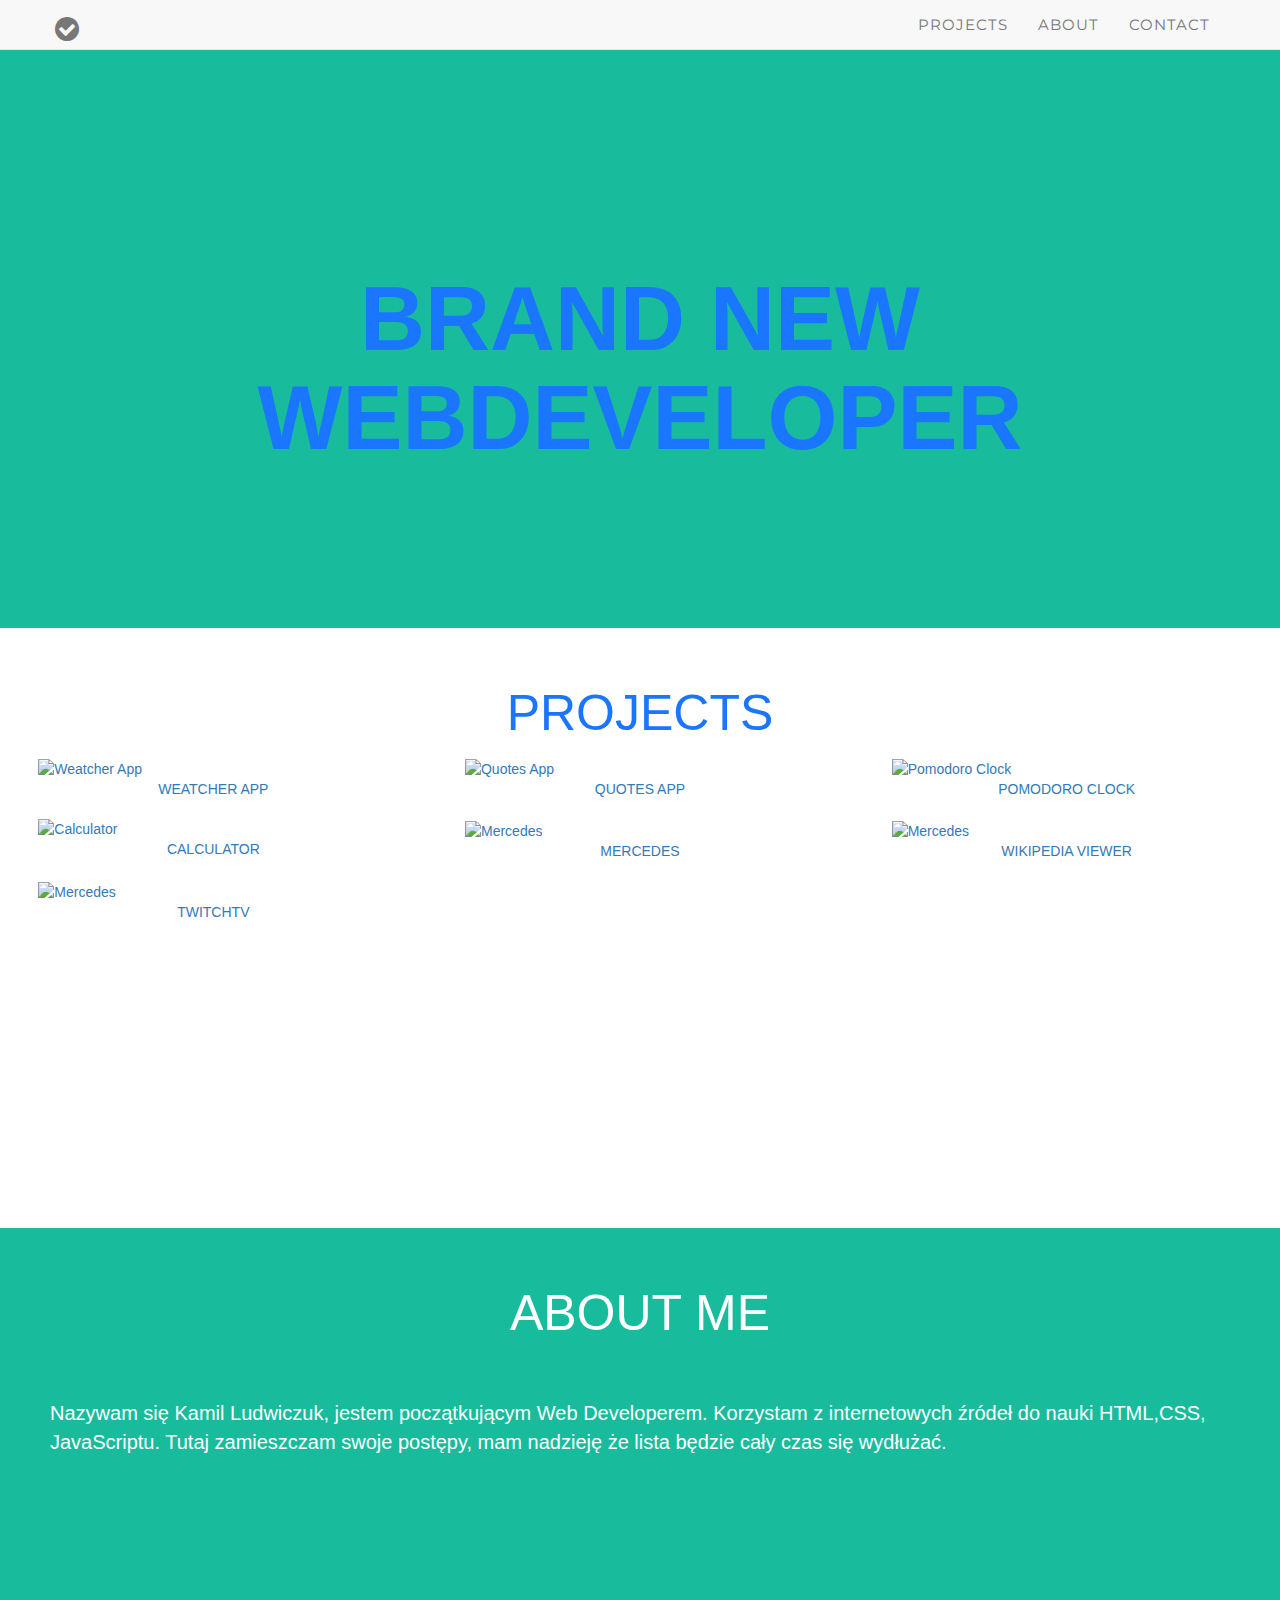
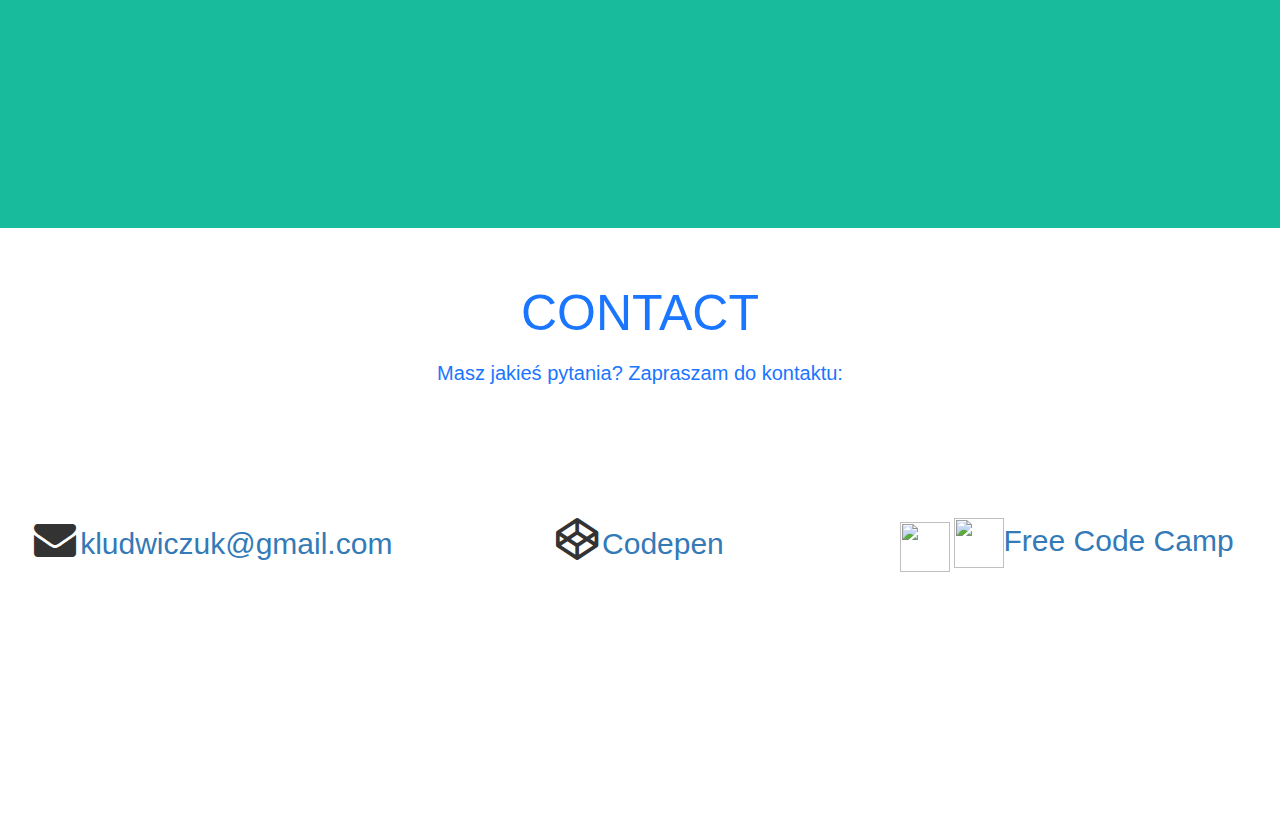
==== index.html @ 9451b42e "actualisation" ====
<!doctype html>
<html>
  <head>
    <meta charset="utf-8">
  <link rel="stylesheet" href="style.css">
  <link href='https://fonts.googleapis.com/css?family=Montserrat' rel='stylesheet' type='text/css'>
  <link rel="stylesheet" href="https://maxcdn.bootstrapcdn.com/font-awesome/4.5.0/css/font-awesome.min.css">
  <link rel="stylesheet" href="http://maxcdn.bootstrapcdn.com/bootstrap/3.3.6/css/bootstrap.min.css">
  <script src="https://ajax.googleapis.com/ajax/libs/jquery/1.12.0/jquery.min.js"></script>
</head>
 <body data-spy="scroll" data-target=".navbar" data-offset="70"> 
  <!-- Menu -->
  
<nav class="navbar navbar-default navbar-fixed-top">
  <div class="container">
      <!-- Brand and toggle get grouped for better mobile display -->
      <div class="navbar-header page-scroll">
          <button type="button" class="navbar-toggle" data-toggle="collapse" data-target="#bs-example-navbar-collapse-1">
              <span class="sr-only">Toggle navigation</span>
              <span class="icon-bar"></span>
              <span class="icon-bar"></span>
              <span class="icon-bar"></span>
          </button>
          <a class="navbar-brand page-scroll" href="#page-top"><i class="fa fa-check-circle"></i></a>
      </div>

      <!-- Collect the nav links, forms, and other content for toggling -->
      <div class="collapse navbar-collapse" id="bs-example-navbar-collapse-1">
        <ul class="nav navbar-nav pull-right">
          <li class="hidden">
            <a href="#page-top"></a>
          </li>
          <li>
            <a class="page-scroll" href="#projects">Projects</a>
          </li>
          <li>
            <a class="page-scroll" href="#aboutMe">About</a>
          </li>
          <li>
            <a class="page-scroll" href="#contact">Contact</a> 
          </li>
        </ul>
      </div>
      <!-- /.navbar-collapse -->
  </div>
  <!-- /.container-fluid -->
    </nav>
  
  <!-- Title page -->
  
<div id='backgr'>  
  <div id='page-top'>
      <div id='picture'></div>
    <h1 id='headHead'><b>BRAND NEW WEBDEVELOPER</b></h1>
  </div>
</div>
  
 <!-- Projects --> 
  
<div id='projects'>
  <div id='projHead'>PROJECTS</div>
    <div class='container-fluid'>
      <div class='row'>
        
        <div class='col-xs-12 col-sm-6 col-md-4 box'>
          <div class='picture'>
            <a href="https://github.com/DonCamilliano/Weatcher_App" target="_blank"><img src="http://res.cloudinary.com/dzi7p6gfd/image/upload/v1455701874/Weather_app_upgrrx.png" class="img-responsive" alt='Weatcher App'/><div class='hoover'></div><i class="fa fa-check-circle fa-3x"></i></a>          
          </div>    
          <div class='text'><a href="https://github.com/DonCamilliano/Weatcher_App" target="_blank">WEATCHER APP</a></div>
        </div>
          
        <div class='col-xs-12 col-sm-6 col-md-4 box'>
          <div class='picture'>
            <a href="https://github.com/DonCamilliano/Quotes_App" target="_blank"><img src="http://res.cloudinary.com/dzi7p6gfd/image/upload/v1455995079/Quotes_app_ikcack.png" class="img-responsive" alt='Quotes App'/><div class='hoover'></div><i class="fa fa-check-circle fa-3x"></i></a>
          </div>
          <div class='text'><a href="https://github.com/DonCamilliano/Quotes_App" target="_blank">QUOTES APP</a></div>
        </div>
         
        <div class='col-xs-12 col-sm-6 col-md-4 box'>
          <div class='picture'>
            <a href="https://github.com/DonCamilliano/Pomodoro_Clock" target="_blank"><img src="http://res.cloudinary.com/dzi7p6gfd/image/upload/v1455728499/Pomodoro_clock_ea1wym.png" class="img-responsive" alt='Pomodoro Clock'/><div class='hoover'></div><i class="fa fa-check-circle fa-3x"></i></a>
          </div>
          <div class='text'><a href="https://github.com/DonCamilliano/Pomodoro_Clock" target="_blank">POMODORO CLOCK</a></div>
        </div>
          
          <div class="clearfix visible-md visible-lg"></div> 
          
        <div class='col-xs-12 col-sm-6 col-md-4 box'>
          <div class='picture'>
            <a href="https://github.com/DonCamilliano/Calcuator" target="_blank"><img src="http://res.cloudinary.com/dzi7p6gfd/image/upload/v1455729611/Calculator_ypse7d.png" class="img-responsive" alt='Calculator'/><div class='hoover'></div><i class="fa fa-check-circle fa-3x"></i></a>
          </div>  
          <div class='text'><a href="https://github.com/DonCamilliano/Calcuator" target="_blank">CALCULATOR</a></div>
        </div>
        
        <div class='col-xs-12 col-sm-6 col-md-4 box'>
          <div class='picture'>
            <a href="https://github.com/DonCamilliano/Mercedes_Florist" target="_blank"><img src="http://res.cloudinary.com/dzi7p6gfd/image/upload/v1455987868/kwiaciarnia_ofduyz.png" alt='Mercedes'/><div class='hoover'></div><i class="fa fa-check-circle fa-3x"></i></a>
          </div>  
          <div class='text'><a href="https://github.com/DonCamilliano/Mercedes_Florist" target="_blank">MERCEDES</a></div>
        </div>  
        
        <div class='col-xs-12 col-sm-6 col-md-4 box'>
          <div class='picture'>
            <a href="https://github.com/DonCamilliano/WikipediaViewer" target="_blank"><img src="http://res.cloudinary.com/dzi7p6gfd/image/upload/v1455987868/kwiaciarnia_ofduyz.png" alt='Mercedes'/><div class='hoover'></div><i class="fa fa-check-circle fa-3x"></i></a>
          </div>  
          <div class='text'><a href="https://github.com/DonCamilliano/WikipediaViewer" target="_blank">WIKIPEDIA VIEWER</a></div>
        </div>
        
        <div class="clearfix visible-md visible-lg"></div> 
        
        <div class='col-xs-12 col-sm-6 col-md-4 box'>
          <div class='picture'>
            <a href="https://github.com/DonCamilliano/TwitchTv" target="_blank"><img src="http://res.cloudinary.com/dzi7p6gfd/image/upload/v1455987868/kwiaciarnia_ofduyz.png" alt='Mercedes'/><div class='hoover'></div><i class="fa fa-check-circle fa-3x"></i></a>
          </div>  
          <div class='text'><a href="https://github.com/DonCamilliano/TwitchTv" target="_blank">TWITCHTV</a></div>
        </div>
      </div> 
    </div>
</div>
  
  <!-- About me -->
  
<div id='aboutMe'>
  <div id='aboutHead'>ABOUT ME</div>
  <div id='aboutText'>
    Nazywam się Kamil Ludwiczuk, jestem początkującym Web Developerem. Korzystam z internetowych źródeł do nauki HTML,CSS, JavaScriptu. Tutaj zamieszczam swoje postępy, mam nadzieję że lista będzie cały czas się wydłużać.
  </div>
</div>
  
  <!-- Contact -->
  
<div id='contact'>
  <div id='contHead'>CONTACT</div>
  <div id='contText'>Masz jakieś pytania? Zapraszam do kontaktu: 
  </div>
  <div id='graphs'>
    <div class='container-fluid'>
      <div class='row'>
        <div class='col-xs-12 col-sm-12 col-md-4'>
          <div id='mail'>
            <i class='fa fa-envelope fa-3x img'></i>
            <a href='mailto: kludwiczuk@gmail.com' target='_blank'>kludwiczuk@gmail.com</a>
          </div>
        </div>  
        <div class='col-xs-12 col-sm-12 col-md-4'>  
          <div id='codepen'>
            <i class='fa fa-codepen fa-3x img'></i>
            <a href='http://codepen.io/DonCamillo' target='_blank'>Codepen</a>
          </div>
        </div>
       <div class='col-xs-12 col-sm-12 col-md-4'> 
          <div id='freecodecamp'>
            <img src="https://s3-us-west-2.amazonaws.com/s.cdpn.io/231853/freecodecamp.png" class='img'>
            <a href="http://www.freecodecamp.com/fccfd0304e8" target="_blank"><img src="https://cdn.rawgit.com/Deftwun/e3756a8b518cbb354425/raw/6584db8babd6cbc4ecb35ed36f0d184a506b979e/free-code-camp-logo.svg">Free Code Camp</a>
          </div>  
       </div>  
  </div> 
</div>

<script src="http://cdnjs.cloudflare.com/ajax/libs/jquery-easing/1.3/jquery.easing.min.js"></script>
<script src="app.js"></script> 
  
</body>  
</html>
---- style.css ----
body {
  margin: 0;
  font-family: 'Montserrat', sans-serif;
  position: relative;
}

/* Menu */

.navbar-default {
   
}

.navbar-default .container {
    padding: 0;
}

.navbar-default .navbar-brand {
    font-family: "Kaushan Script","Helvetica Neue",Helvetica,Arial,cursive;
    color: #fed136;
}

.navbar-default .navbar-brand:hover,
.navbar-default .navbar-brand:focus,
.navbar-default .navbar-brand:active,
.navbar-default .navbar-brand.active {
    color: #fec503;
}

.navbar-default .navbar-collapse {
    border-color: rgba(255,255,255,.02);
}

.navbar-default .navbar-toggle {
    border-color: #fed136;
    background-color: #fff;
}

.navbar-default .navbar-toggle .icon-bar {
    background-color: #fff;
}

.navbar-default .navbar-toggle:hover,
.navbar-default .navbar-toggle:focus {
    background-color: #fed136;
}

.navbar-default .nav li {
    margin: 0 -20px;
}

.navbar-default .nav li a {
    text-transform: uppercase;
    font-family: Montserrat,"Helvetica Neue",Helvetica,Arial,sans-serif;
    font-weight: 400;
    letter-spacing: 1px;
    color: #fff;
    font-size: 15px;
}

.navbar-default .nav li a:hover,
.navbar-default .nav li a:focus {
    outline: 0;
    color: #fed136;
}

.navbar-default .navbar-nav>.active>a {
    border-radius: 0;
    color: #fff;
    background-color: #fed136;
}

.navbar-default .navbar-nav>.active>a:hover,
.navbar-default .navbar-nav>.active>a:focus {
    color: #fff;
    background-color: #fec503;
}

.nav a {
  text-transform: uppercase;
  font-family: Montserrat,"Helvetica Neue",Helvetica,Arial,sans-serif;
  color: #fff;
  font-weight: 600;
  font-size: 20px;
  padding: auto 10px;
  margin: 0 20px;
  float: right;
}

/* Title page */

#page-top {
  background: url("https://static.pexels.com/photos/18104/pexels-photo.jpg");
  background-color: #18bc9c;
  background-position: center center;
  background-repeat: no-repeat;
  background-attachment: scroll;
  background-size: cover;
  padding: 150px 0px;
}

#headHead {
  padding-top: 100px;
  color: #1a75ff;
  font-size: 35px;
  text-align: center;
}

/* Projects */

#projects {
  min-height: 600px;
}

.container-fluid {
  margin: 0 70px;
}

.row {
  margin: 0 auto;
}

.box {
  display: inline-block;
  margin: 10px 0;
}

.col-sm-6,
.col-md-4 {
  margin: 10px auto;
}

.picture {
  margin: 0 auto;
  position: relative;
  max-width: 350px;
  max-height: 250px;
}

.picture a img {
  width: 100%;
  height: 100%;
}

.picture:hover  .hoover {
  opacity: 0.5;
  transition: all ease .5s;
}

.hoover {
  background: #000;
  height: 100%;
  opacity: 0;
  position: absolute;
  top: 0px;
  width: 100%;
  transition: all ease .5s;
  -webkit-transition: all ease .5s;
  -moz-transition: all ease .5s;
}

.picture .fa {
  position: absolute;
  top: 40%;
  right: 45%;
  color: #fff;
  opacity: 0;
}

.picture:hover .fa {
  opacity: 1;
  transition: all ease .5s;
  -webkit-transition: all ease .5s;
  -moz-transition: all ease .5s;
}

.text {
  text-align: center;
}

a {
  color: #000;
  text-decoration: none;
}

.text a:hover,
.text a:active,
.text a:focus{
  color: blue;
  text-decoration: none;
  outline: none;
}

/* About me */

#aboutMe {
  height: 600px;
  background-color: #18bc9c;
}

#contact {
  height: 600px;
}


#projHead, #aboutHead, #contHead {
  font-size: 50px;
  text-align: center;
}

#projHead, #contHead {
  color: #1a75ff;
  padding-top: 50px;
}

#aboutHead {
  padding-top: 50px;
  color: #fff;
}


#aboutText {
  font-size: 20px;
  margin: 50px 50px;
  color: #fff;
}

#contText {
  color: #1a75ff;
  text-align: center;
  font-size: 20px;
  margin: 10px 0;
}

#graphs {
  margin-top: 120px;
  text-align: center;
}

#graphs img {
  width: 50px;
  height: 50px;
}

#graphs a {
  font-size: 30px;
}

@media(min-width:768px) {
    h1{
      font-size: 10px;
  }
    .navbar-default {
        height: 50px;
        padding: 0;
        border: 0;
        -webkit-transition: padding .3s;
        -moz-transition: padding .3s;
        transition: padding .3s;
    }

    .navbar-default .navbar-brand {
        font-size: 2em;
        -webkit-transition: all .3s;
        -moz-transition: all .3s;
        transition: all .3s;
    }

    .navbar-default .navbar-nav>.active>a {
        border-radius: 3px;
    }

    .navbar-default.navbar-shrink {
        padding: 0 0;
        background-color: #5BADFF;
    }

    .navbar-default.navbar-shrink .navbar-brand {
        font-size: 1.5em;
    }
  
    #headHead {
     font-size: 90px; 
   }
}
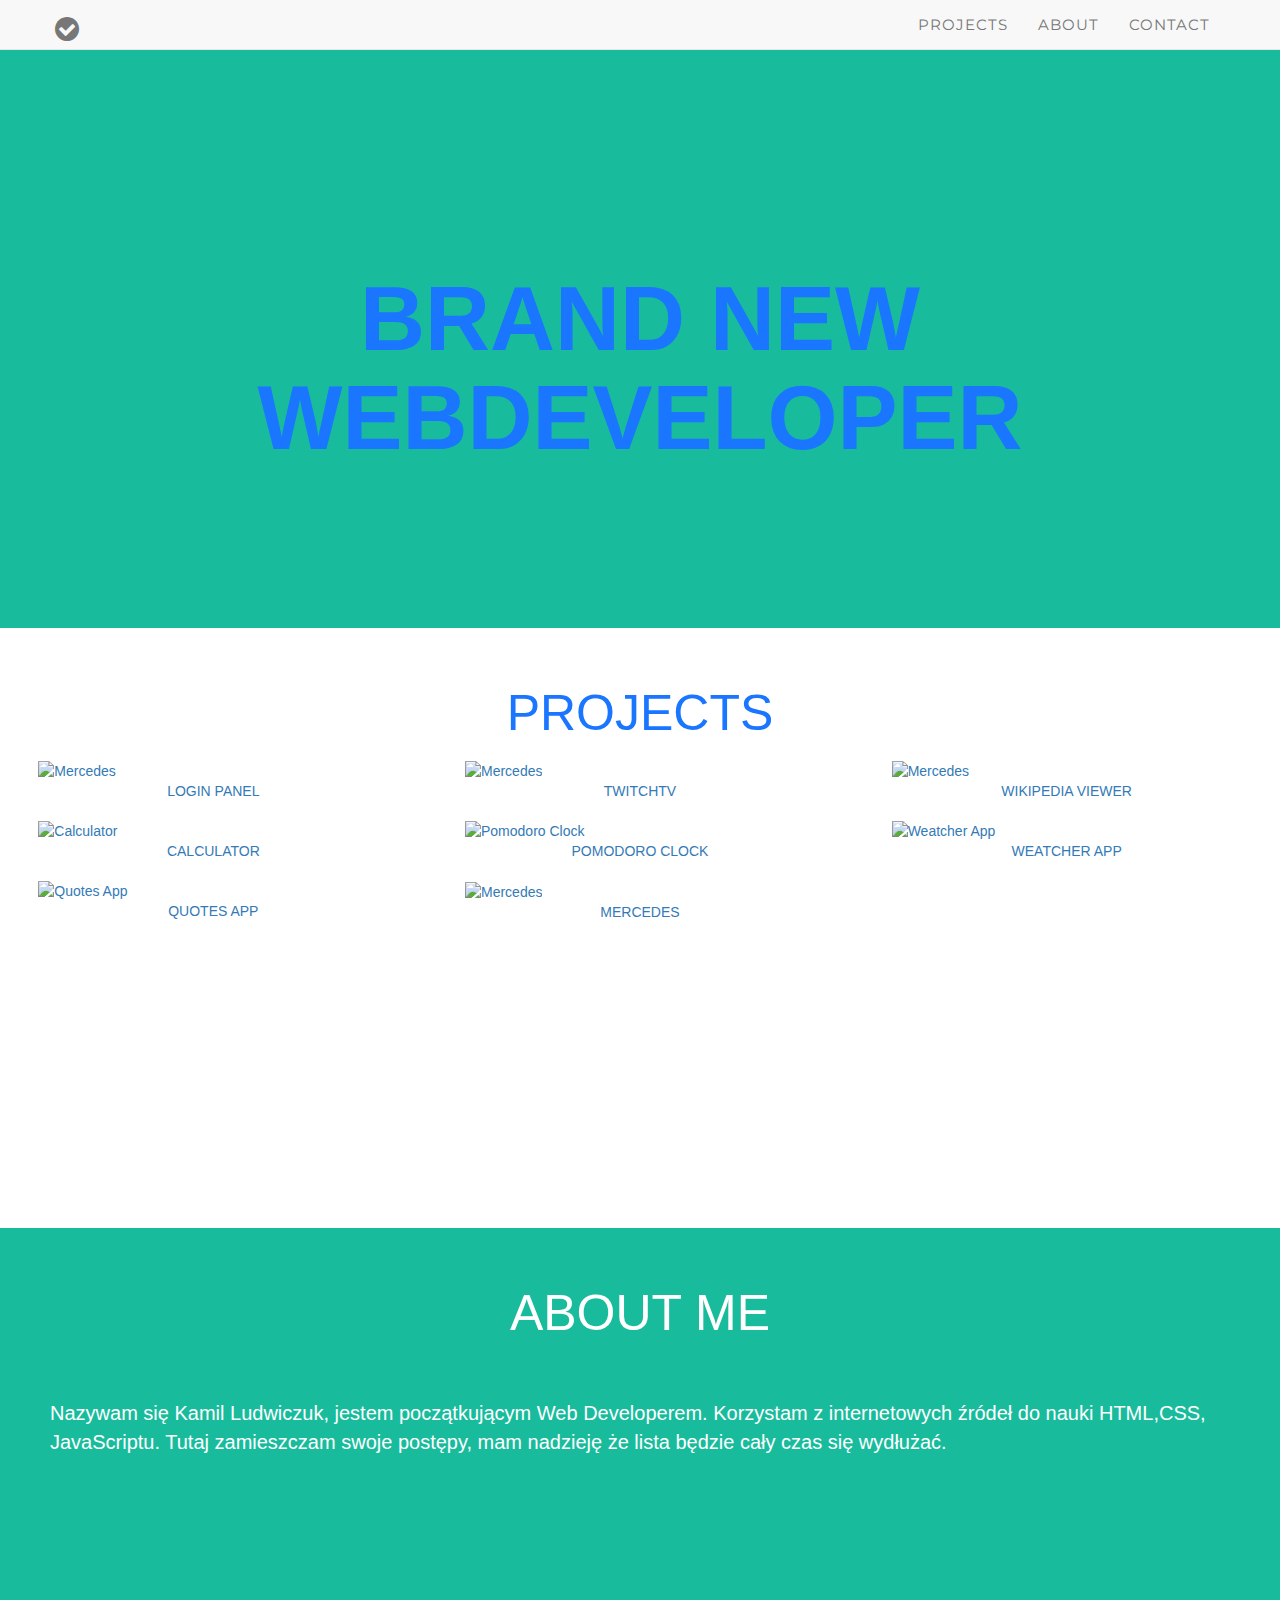
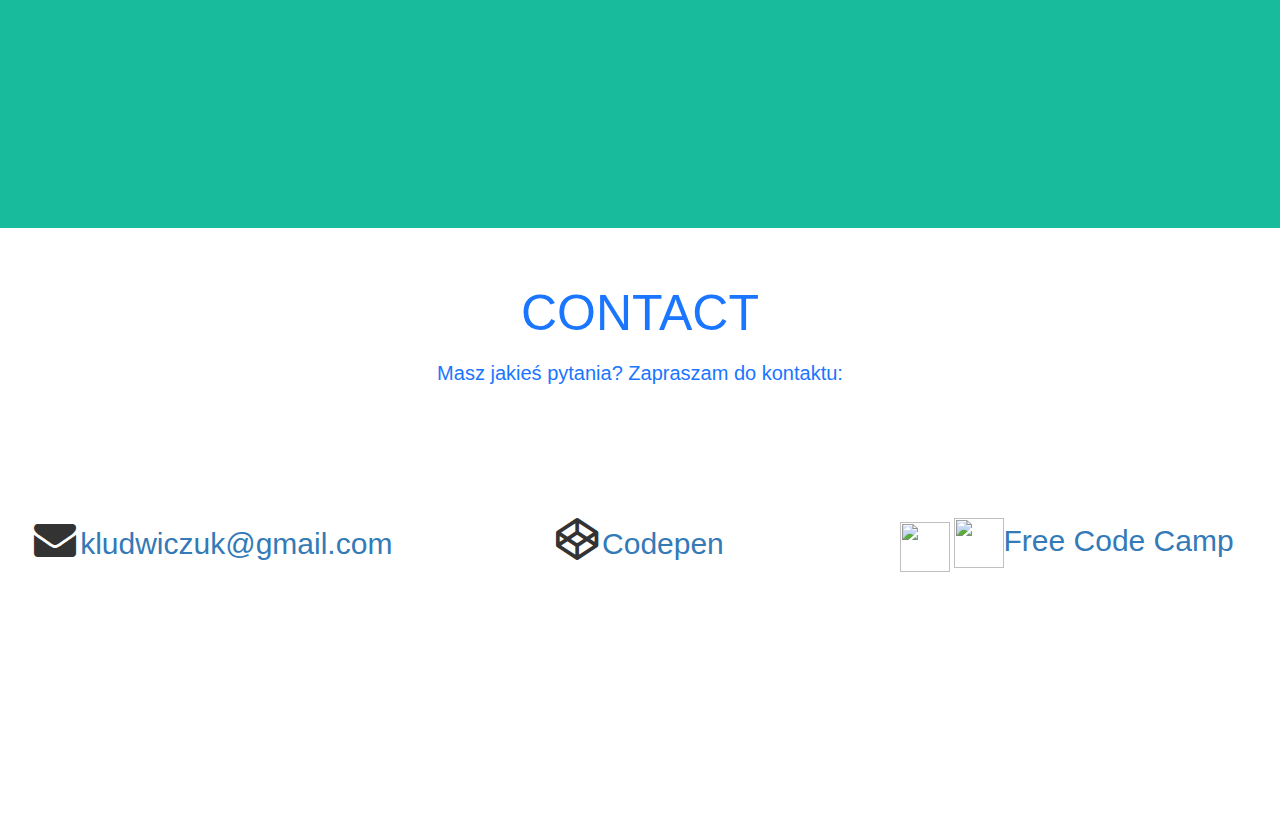
==== commit 4d914953: "added new project" ====
--- a/index.html
+++ b/index.html
@@ -64,10 +64,49 @@
         
         <div class='col-xs-12 col-sm-6 col-md-4 box'>
           <div class='picture'>
+            <a href="https://github.com/DonCamilliano/LogPanel" target="_blank"><img src="http://res.cloudinary.com/dzi7p6gfd/image/upload/v1455987868/kwiaciarnia_ofduyz.png" alt='Mercedes'/><div class='hoover'></div><i class="fa fa-check-circle fa-3x"></i></a>
+          </div>  
+          <div class='text'><a href="https://github.com/DonCamilliano/LogPanel" target="_blank">LOGIN PANEL</a></div>
+        </div>
+        
+        <div class='col-xs-12 col-sm-6 col-md-4 box'>
+          <div class='picture'>
+            <a href="https://github.com/DonCamilliano/TwitchTv" target="_blank"><img src="http://res.cloudinary.com/dzi7p6gfd/image/upload/v1455987868/kwiaciarnia_ofduyz.png" alt='Mercedes'/><div class='hoover'></div><i class="fa fa-check-circle fa-3x"></i></a>
+          </div>  
+          <div class='text'><a href="https://github.com/DonCamilliano/TwitchTv" target="_blank">TWITCHTV</a></div>
+        </div>
+        
+        <div class='col-xs-12 col-sm-6 col-md-4 box'>
+          <div class='picture'>
+            <a href="https://github.com/DonCamilliano/WikipediaViewer" target="_blank"><img src="http://res.cloudinary.com/dzi7p6gfd/image/upload/v1455987868/kwiaciarnia_ofduyz.png" alt='Mercedes'/><div class='hoover'></div><i class="fa fa-check-circle fa-3x"></i></a>
+          </div>  
+          <div class='text'><a href="https://github.com/DonCamilliano/WikipediaViewer" target="_blank">WIKIPEDIA VIEWER</a></div>
+        </div>
+        
+        <div class="clearfix visible-md visible-lg"></div> 
+        
+         <div class='col-xs-12 col-sm-6 col-md-4 box'>
+          <div class='picture'>
+            <a href="https://github.com/DonCamilliano/Calcuator" target="_blank"><img src="http://res.cloudinary.com/dzi7p6gfd/image/upload/v1455729611/Calculator_ypse7d.png" class="img-responsive" alt='Calculator'/><div class='hoover'></div><i class="fa fa-check-circle fa-3x"></i></a>
+          </div>  
+          <div class='text'><a href="https://github.com/DonCamilliano/Calcuator" target="_blank">CALCULATOR</a></div>
+        </div>
+        
+        <div class='col-xs-12 col-sm-6 col-md-4 box'>
+          <div class='picture'>
+            <a href="https://github.com/DonCamilliano/Pomodoro_Clock" target="_blank"><img src="http://res.cloudinary.com/dzi7p6gfd/image/upload/v1455728499/Pomodoro_clock_ea1wym.png" class="img-responsive" alt='Pomodoro Clock'/><div class='hoover'></div><i class="fa fa-check-circle fa-3x"></i></a>
+          </div>
+          <div class='text'><a href="https://github.com/DonCamilliano/Pomodoro_Clock" target="_blank">POMODORO CLOCK</a></div>
+        </div>
+        
+        <div class='col-xs-12 col-sm-6 col-md-4 box'>
+          <div class='picture'>
             <a href="https://github.com/DonCamilliano/Weatcher_App" target="_blank"><img src="http://res.cloudinary.com/dzi7p6gfd/image/upload/v1455701874/Weather_app_upgrrx.png" class="img-responsive" alt='Weatcher App'/><div class='hoover'></div><i class="fa fa-check-circle fa-3x"></i></a>          
           </div>    
           <div class='text'><a href="https://github.com/DonCamilliano/Weatcher_App" target="_blank">WEATCHER APP</a></div>
         </div>
+          
+          <div class="clearfix visible-md visible-lg"></div> 
           
         <div class='col-xs-12 col-sm-6 col-md-4 box'>
           <div class='picture'>
@@ -78,42 +117,11 @@
          
         <div class='col-xs-12 col-sm-6 col-md-4 box'>
           <div class='picture'>
-            <a href="https://github.com/DonCamilliano/Pomodoro_Clock" target="_blank"><img src="http://res.cloudinary.com/dzi7p6gfd/image/upload/v1455728499/Pomodoro_clock_ea1wym.png" class="img-responsive" alt='Pomodoro Clock'/><div class='hoover'></div><i class="fa fa-check-circle fa-3x"></i></a>
-          </div>
-          <div class='text'><a href="https://github.com/DonCamilliano/Pomodoro_Clock" target="_blank">POMODORO CLOCK</a></div>
-        </div>
-          
-          <div class="clearfix visible-md visible-lg"></div> 
-          
-        <div class='col-xs-12 col-sm-6 col-md-4 box'>
-          <div class='picture'>
-            <a href="https://github.com/DonCamilliano/Calcuator" target="_blank"><img src="http://res.cloudinary.com/dzi7p6gfd/image/upload/v1455729611/Calculator_ypse7d.png" class="img-responsive" alt='Calculator'/><div class='hoover'></div><i class="fa fa-check-circle fa-3x"></i></a>
-          </div>  
-          <div class='text'><a href="https://github.com/DonCamilliano/Calcuator" target="_blank">CALCULATOR</a></div>
-        </div>
-        
-        <div class='col-xs-12 col-sm-6 col-md-4 box'>
-          <div class='picture'>
             <a href="https://github.com/DonCamilliano/Mercedes_Florist" target="_blank"><img src="http://res.cloudinary.com/dzi7p6gfd/image/upload/v1455987868/kwiaciarnia_ofduyz.png" alt='Mercedes'/><div class='hoover'></div><i class="fa fa-check-circle fa-3x"></i></a>
           </div>  
           <div class='text'><a href="https://github.com/DonCamilliano/Mercedes_Florist" target="_blank">MERCEDES</a></div>
         </div>  
         
-        <div class='col-xs-12 col-sm-6 col-md-4 box'>
-          <div class='picture'>
-            <a href="https://github.com/DonCamilliano/WikipediaViewer" target="_blank"><img src="http://res.cloudinary.com/dzi7p6gfd/image/upload/v1455987868/kwiaciarnia_ofduyz.png" alt='Mercedes'/><div class='hoover'></div><i class="fa fa-check-circle fa-3x"></i></a>
-          </div>  
-          <div class='text'><a href="https://github.com/DonCamilliano/WikipediaViewer" target="_blank">WIKIPEDIA VIEWER</a></div>
-        </div>
-        
-        <div class="clearfix visible-md visible-lg"></div> 
-        
-        <div class='col-xs-12 col-sm-6 col-md-4 box'>
-          <div class='picture'>
-            <a href="https://github.com/DonCamilliano/TwitchTv" target="_blank"><img src="http://res.cloudinary.com/dzi7p6gfd/image/upload/v1455987868/kwiaciarnia_ofduyz.png" alt='Mercedes'/><div class='hoover'></div><i class="fa fa-check-circle fa-3x"></i></a>
-          </div>  
-          <div class='text'><a href="https://github.com/DonCamilliano/TwitchTv" target="_blank">TWITCHTV</a></div>
-        </div>
       </div> 
     </div>
 </div>
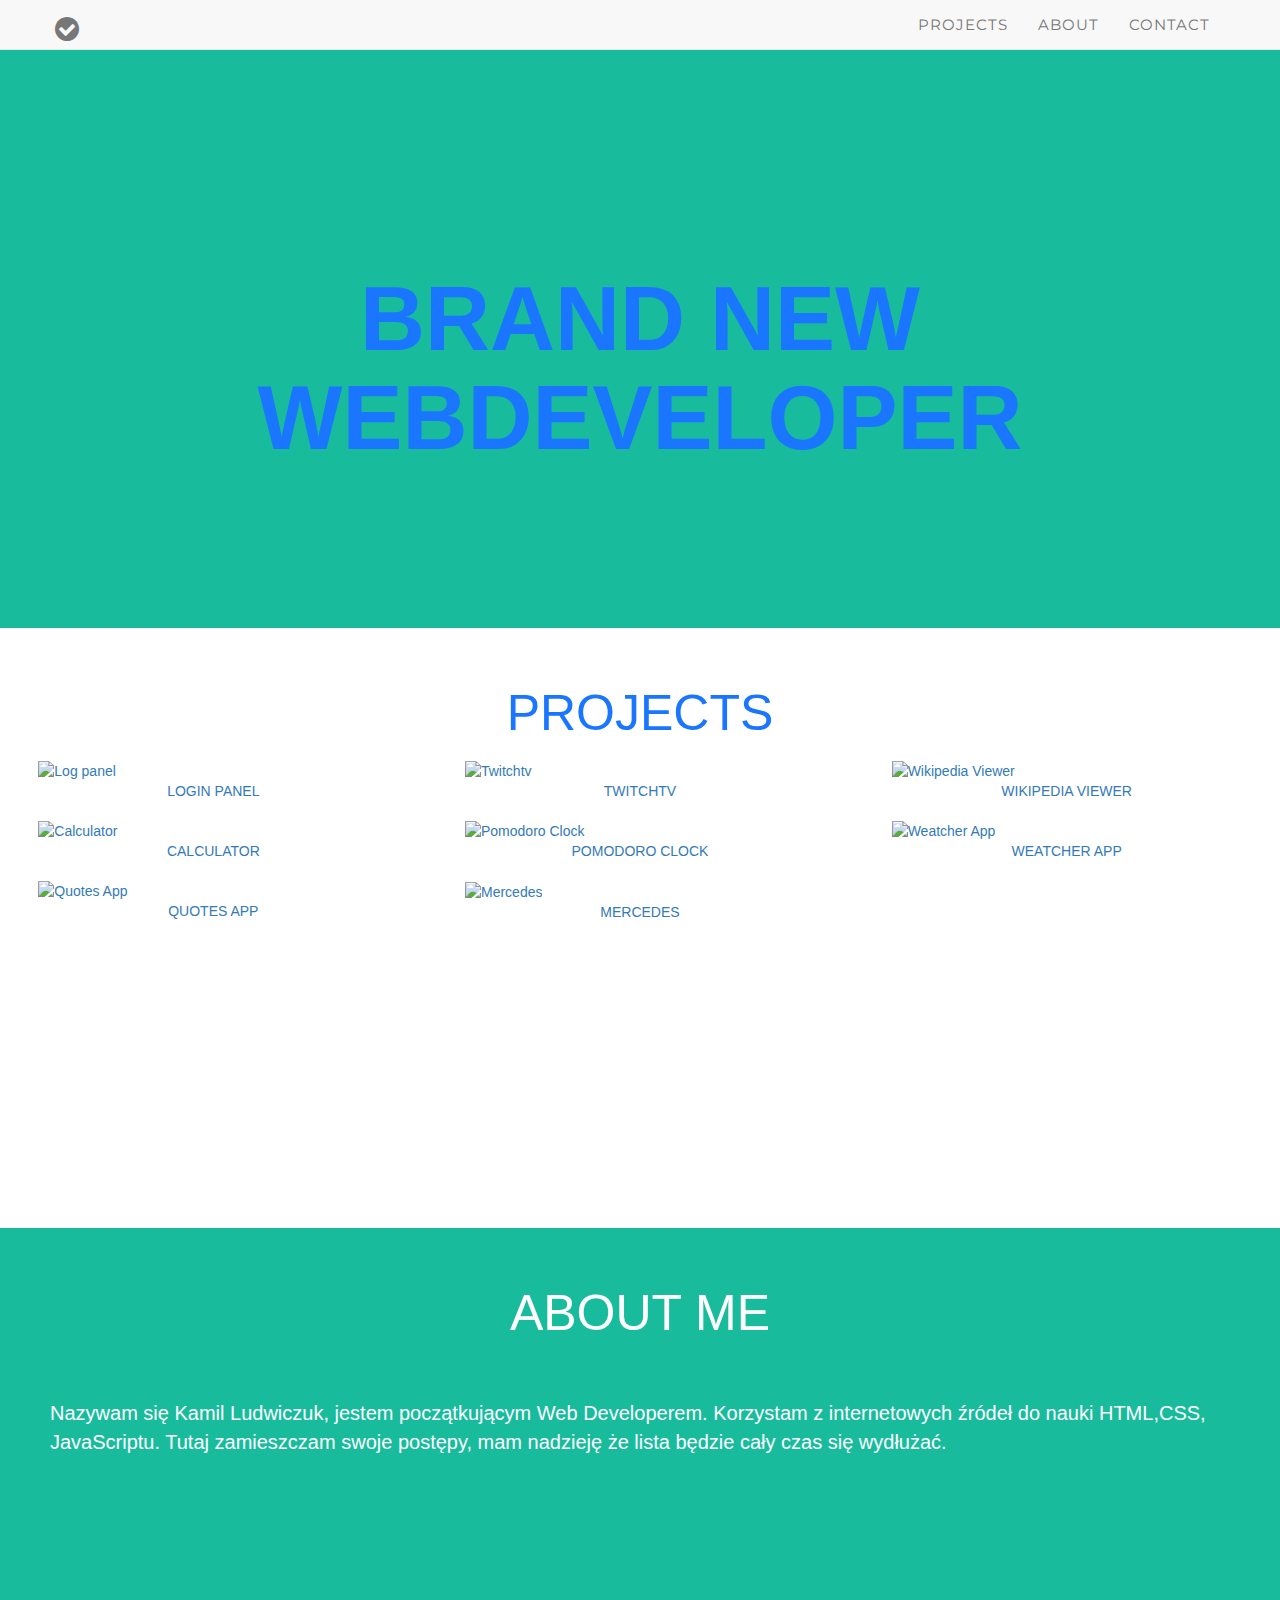
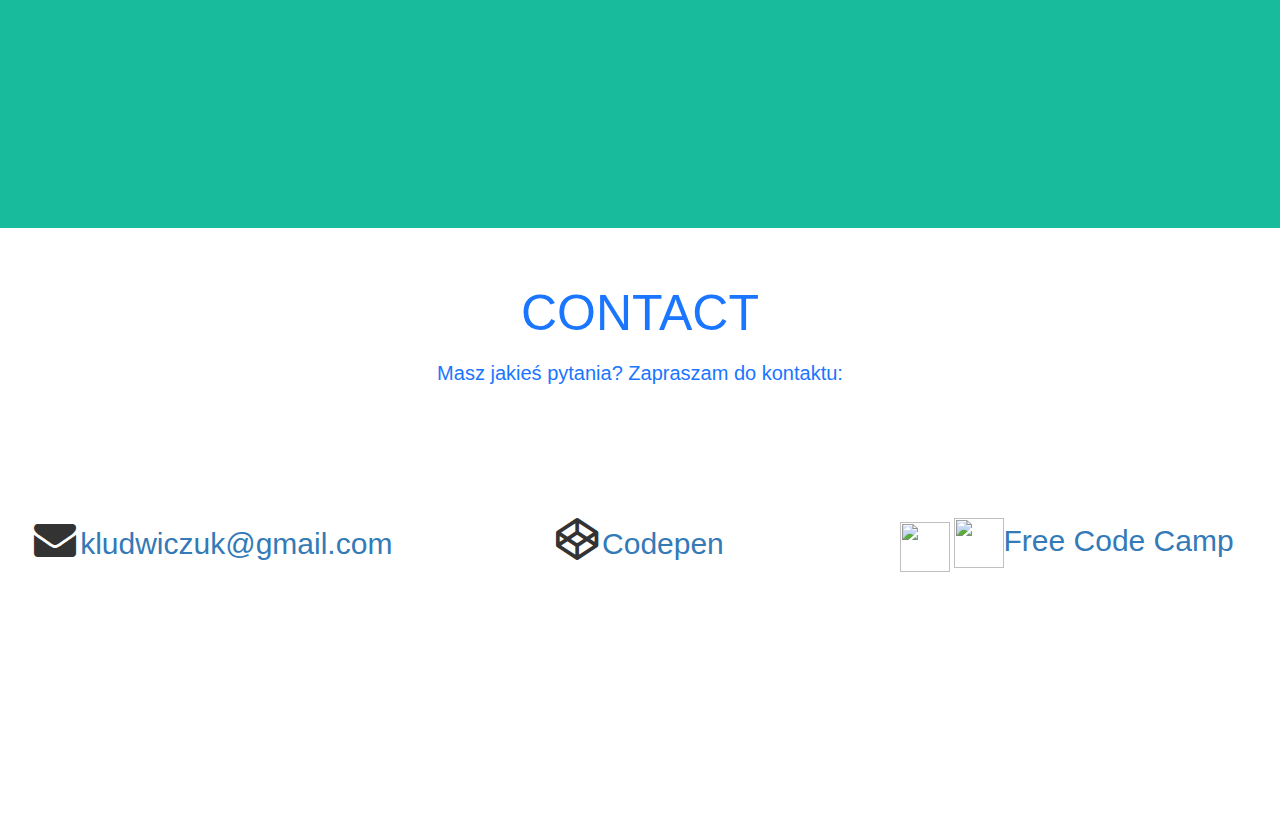
==== commit e2643674: "new images added" ====
--- a/index.html
+++ b/index.html
@@ -64,21 +64,21 @@
         
         <div class='col-xs-12 col-sm-6 col-md-4 box'>
           <div class='picture'>
-            <a href="https://github.com/DonCamilliano/LogPanel" target="_blank"><img src="http://res.cloudinary.com/dzi7p6gfd/image/upload/v1455987868/kwiaciarnia_ofduyz.png" alt='Mercedes'/><div class='hoover'></div><i class="fa fa-check-circle fa-3x"></i></a>
+            <a href="https://github.com/DonCamilliano/LogPanel" target="_blank"><img src="http://res.cloudinary.com/dzi7p6gfd/image/upload/v1465199805/Log_panel_oqcxmv.png" alt='Log panel'/><div class='hoover'></div><i class="fa fa-check-circle fa-3x"></i></a>
           </div>  
           <div class='text'><a href="https://github.com/DonCamilliano/LogPanel" target="_blank">LOGIN PANEL</a></div>
         </div>
         
         <div class='col-xs-12 col-sm-6 col-md-4 box'>
           <div class='picture'>
-            <a href="https://github.com/DonCamilliano/TwitchTv" target="_blank"><img src="http://res.cloudinary.com/dzi7p6gfd/image/upload/v1455987868/kwiaciarnia_ofduyz.png" alt='Mercedes'/><div class='hoover'></div><i class="fa fa-check-circle fa-3x"></i></a>
+            <a href="https://github.com/DonCamilliano/TwitchTv" target="_blank"><img src="http://res.cloudinary.com/dzi7p6gfd/image/upload/v1465200161/TwitchTV_xv9pj7.png" alt='Twitchtv'/><div class='hoover'></div><i class="fa fa-check-circle fa-3x"></i></a>
           </div>  
           <div class='text'><a href="https://github.com/DonCamilliano/TwitchTv" target="_blank">TWITCHTV</a></div>
         </div>
         
         <div class='col-xs-12 col-sm-6 col-md-4 box'>
           <div class='picture'>
-            <a href="https://github.com/DonCamilliano/WikipediaViewer" target="_blank"><img src="http://res.cloudinary.com/dzi7p6gfd/image/upload/v1455987868/kwiaciarnia_ofduyz.png" alt='Mercedes'/><div class='hoover'></div><i class="fa fa-check-circle fa-3x"></i></a>
+            <a href="https://github.com/DonCamilliano/WikipediaViewer" target="_blank"><img src="http://res.cloudinary.com/dzi7p6gfd/image/upload/v1465200470/Wikipedia_Viewer_a6jnmc.png" alt='Wikipedia Viewer'/><div class='hoover'></div><i class="fa fa-check-circle fa-3x"></i></a>
           </div>  
           <div class='text'><a href="https://github.com/DonCamilliano/WikipediaViewer" target="_blank">WIKIPEDIA VIEWER</a></div>
         </div>
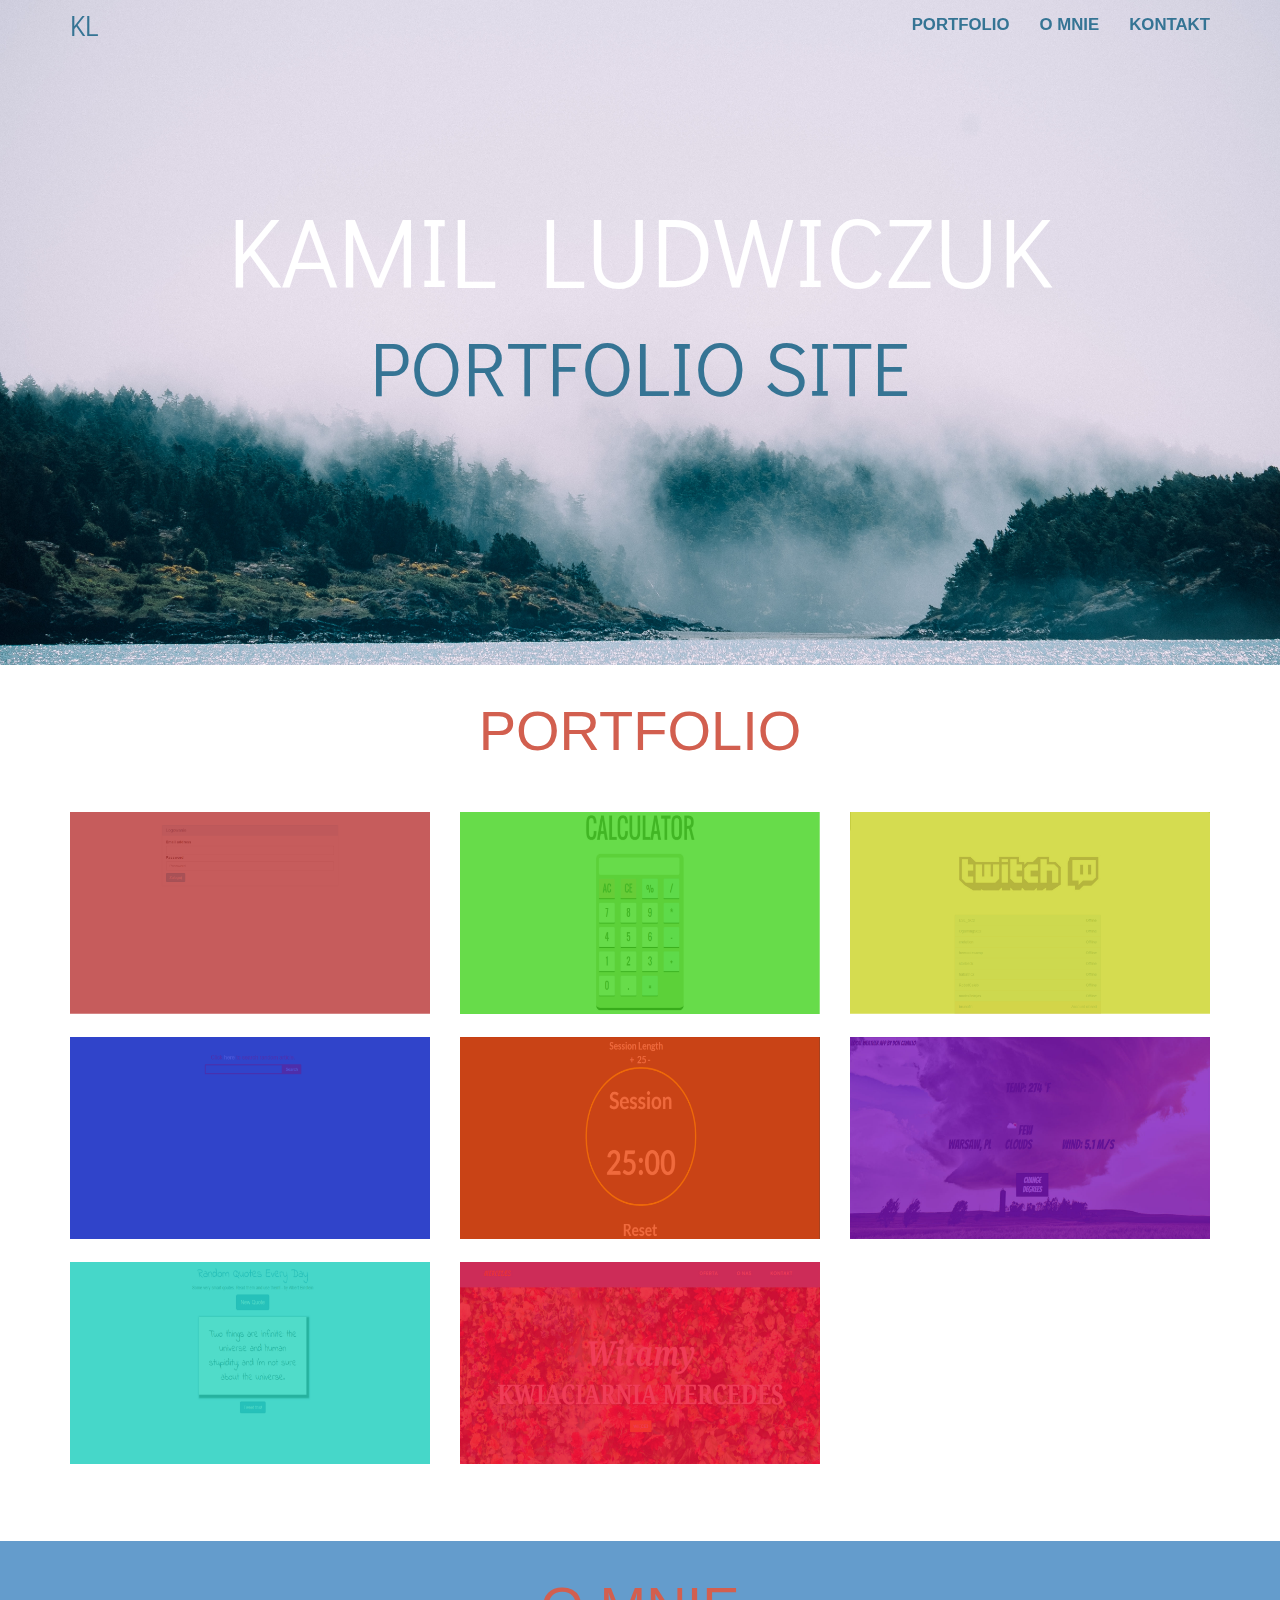
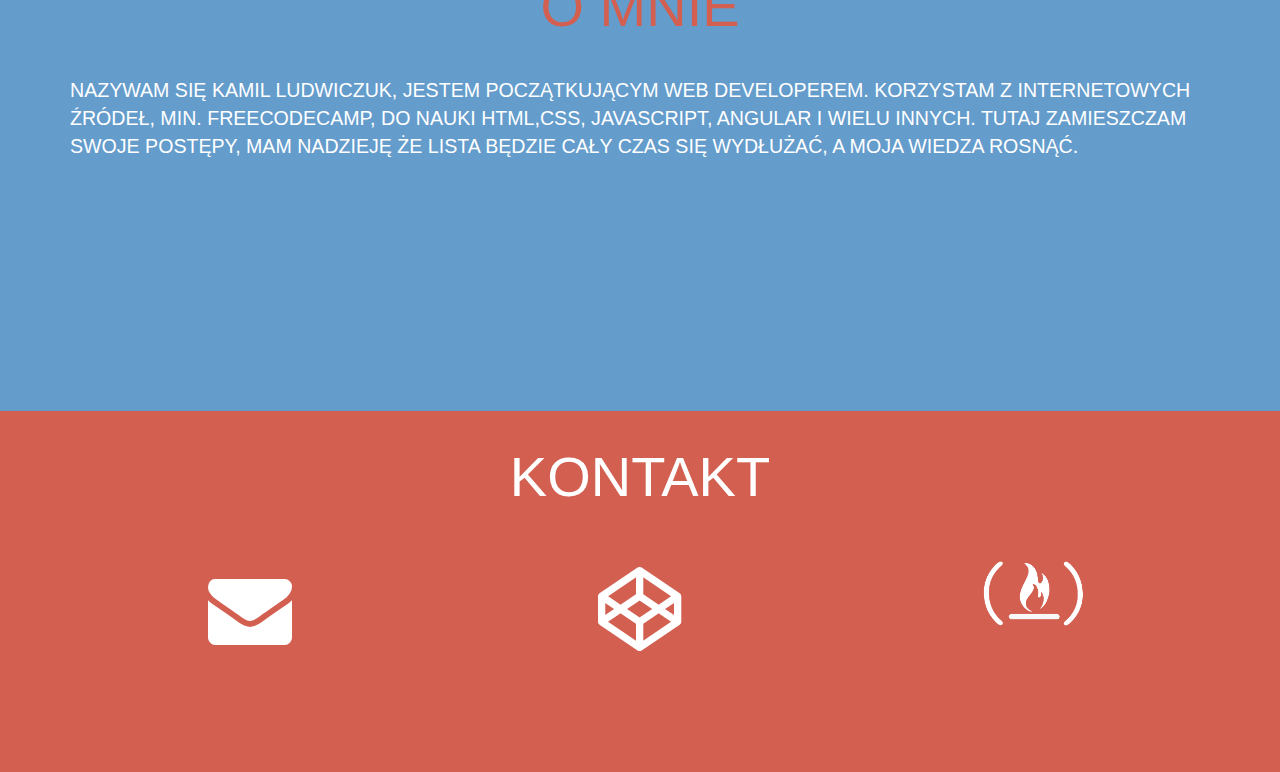
==== commit 26cf7c9d: "new portfolio site" ====
--- a/index.html
+++ b/index.html
@@ -1,172 +1,189 @@
-<!doctype html>
+<!DOCTYPE HTML>
 <html>
-  <head>
-    <meta charset="utf-8">
-  <link rel="stylesheet" href="style.css">
-  <link href='https://fonts.googleapis.com/css?family=Montserrat' rel='stylesheet' type='text/css'>
-  <link rel="stylesheet" href="https://maxcdn.bootstrapcdn.com/font-awesome/4.5.0/css/font-awesome.min.css">
-  <link rel="stylesheet" href="http://maxcdn.bootstrapcdn.com/bootstrap/3.3.6/css/bootstrap.min.css">
-  <script src="https://ajax.googleapis.com/ajax/libs/jquery/1.12.0/jquery.min.js"></script>
+
+<head>
+    <meta http-equiv="content-type" content="text/html; charset=utf-8">
+    <meta name="viewport" content="width=device-width, initial-scale=1">
+    <title>Kamil Ludwiczuk Portfolio</title>
+    <link href='https://fonts.googleapis.com/css?family=Didact+Gothic' rel='stylesheet' type='text/css'>
+    <link href='https://fonts.googleapis.com/css?family=Lobster' rel='stylesheet' type='text/css'>
+    <link rel="stylesheet" href="https://maxcdn.bootstrapcdn.com/font-awesome/4.5.0/css/font-awesome.min.css">
+    <!-- Latest compiled and minified CSS -->
+    <link rel="stylesheet" href="http://maxcdn.bootstrapcdn.com/bootstrap/3.3.6/css/bootstrap.min.css">
+
+    <!-- jQuery library -->
+    <script src="https://ajax.googleapis.com/ajax/libs/jquery/1.12.2/jquery.min.js"></script>
+
+    <!-- Latest compiled JavaScript -->
+    <script src="http://maxcdn.bootstrapcdn.com/bootstrap/3.3.6/js/bootstrap.min.js"></script>
+    <link href='style.css' rel='stylesheet' type='text/css'>
 </head>
- <body data-spy="scroll" data-target=".navbar" data-offset="70"> 
-  <!-- Menu -->
-  
-<nav class="navbar navbar-default navbar-fixed-top">
-  <div class="container">
-      <!-- Brand and toggle get grouped for better mobile display -->
-      <div class="navbar-header page-scroll">
-          <button type="button" class="navbar-toggle" data-toggle="collapse" data-target="#bs-example-navbar-collapse-1">
-              <span class="sr-only">Toggle navigation</span>
-              <span class="icon-bar"></span>
-              <span class="icon-bar"></span>
-              <span class="icon-bar"></span>
-          </button>
-          <a class="navbar-brand page-scroll" href="#page-top"><i class="fa fa-check-circle"></i></a>
-      </div>
 
-      <!-- Collect the nav links, forms, and other content for toggling -->
-      <div class="collapse navbar-collapse" id="bs-example-navbar-collapse-1">
-        <ul class="nav navbar-nav pull-right">
-          <li class="hidden">
-            <a href="#page-top"></a>
-          </li>
-          <li>
-            <a class="page-scroll" href="#projects">Projects</a>
-          </li>
-          <li>
-            <a class="page-scroll" href="#aboutMe">About</a>
-          </li>
-          <li>
-            <a class="page-scroll" href="#contact">Contact</a> 
-          </li>
-        </ul>
-      </div>
-      <!-- /.navbar-collapse -->
-  </div>
-  <!-- /.container-fluid -->
-    </nav>
-  
-  <!-- Title page -->
-  
-<div id='backgr'>  
-  <div id='page-top'>
-      <div id='picture'></div>
-    <h1 id='headHead'><b>BRAND NEW WEBDEVELOPER</b></h1>
-  </div>
-</div>
-  
- <!-- Projects --> 
-  
-<div id='projects'>
-  <div id='projHead'>PROJECTS</div>
-    <div class='container-fluid'>
-      <div class='row'>
-        
-        <div class='col-xs-12 col-sm-6 col-md-4 box'>
-          <div class='picture'>
-            <a href="https://github.com/DonCamilliano/LogPanel" target="_blank"><img src="http://res.cloudinary.com/dzi7p6gfd/image/upload/v1465199805/Log_panel_oqcxmv.png" alt='Log panel'/><div class='hoover'></div><i class="fa fa-check-circle fa-3x"></i></a>
-          </div>  
-          <div class='text'><a href="https://github.com/DonCamilliano/LogPanel" target="_blank">LOGIN PANEL</a></div>
+<body>
+    <header>
+        <nav class="navbar navbar-default navbar-fixed-top">
+            <div class="container">
+                <!-- Brand and toggle get grouped for better mobile display -->
+                <div class="navbar-header page-scroll">
+                    <button type="button" class="navbar-toggle collapsed" data-toggle="collapse" data-target="#bs-example-navbar-collapse-1"
+                        aria-expanded="false">
+                        <span class="sr-only">Toggle navigation</span>
+                        <span class="icon-bar"></span>
+                        <span class="icon-bar"></span>
+                        <span class="icon-bar"></span>
+                    </button>
+                    <a class="navbar-brand" href="#">KL</a>
+                </div>
+
+                <!-- Collect the nav links, forms, and other content for toggling -->
+                <div class="collapse navbar-collapse" id="bs-example-navbar-collapse-1">
+                    <ul class="nav navbar-nav navbar-right">
+                        <li><a href="#projects">Portfolio</a></li>
+                        <li><a href="#about">O mnie</a></li>
+                        <li><a href="#footer">Kontakt</a></li>
+                    </ul>
+                </div>
+            </div>
+            <!-- /.container-fluid -->
+        </nav>
+        <div class="container">
+            <div class="row">
+                <h1>Kamil Ludwiczuk</h1>
+                <p>Portfolio Site</p>
+            </div>
         </div>
-        
-        <div class='col-xs-12 col-sm-6 col-md-4 box'>
-          <div class='picture'>
-            <a href="https://github.com/DonCamilliano/TwitchTv" target="_blank"><img src="http://res.cloudinary.com/dzi7p6gfd/image/upload/v1465200161/TwitchTV_xv9pj7.png" alt='Twitchtv'/><div class='hoover'></div><i class="fa fa-check-circle fa-3x"></i></a>
-          </div>  
-          <div class='text'><a href="https://github.com/DonCamilliano/TwitchTv" target="_blank">TWITCHTV</a></div>
+    </header>
+    <section class="projects" id="projects">
+        <div class="container" id="startchange">
+            <div class="row">
+                <h2>Portfolio</h2>
+                <div class="col-sm-6 col-md-4 project-item">
+                    <article>
+                        <a href="https://github.com/DonCamilliano/LogPanel" target="_blank">
+                            <img src="img/Log_panel2.png" alt="Log panel">
+                            <div class="hover">
+                                <p>Log panel</p>
+                            </div>
+                        </a>
+                    </article>
+                </div>
+
+                <div class="col-sm-6 col-md-4 project-item">
+                    <article>
+                        <a href="https://github.com/DonCamilliano/Calcuator" target="_blank">
+                            <img src="img/Calculator2.png" class="img-responsive" alt="Calculator"></i>
+                            <div class="hover">
+                                <p>Calculator</p>
+                            </div>
+                        </a>
+                    </article>
+                </div>
+
+                <div class="col-sm-6 col-md-4 project-item">
+                    <article>
+                        <a href="https://github.com/DonCamilliano/TwitchTv" target="_blank">
+                            <img src="img/TwitchTV2.png" alt="Twitchtv">
+                            <div class="hover">
+                                <p>Twitchtv</p>
+                            </div>
+                        </a>
+                    </article>
+                </div>
+
+                <div class="col-sm-6 col-md-4 project-item">
+                    <article>
+                        <a href="https://github.com/DonCamilliano/WikipediaViewer" target="_blank">
+                            <img src="img/Wikipedia_Viewer2.png" alt="Wikipedia Viewer">
+                            <div class="hover">
+                                <p>Wikipedia Viever</p>
+                            </div>
+                        </a>
+                    </article>
+                </div>
+
+                <div class="col-sm-6 col-md-4 project-item">
+                    <article>
+                        <a href="https://github.com/DonCamilliano/Pomodoro_Clock" target="_blank">
+                            <img src="img/Pomodoro_clock2.png" class="img-responsive" alt="Pomodoro Clock">
+                            <div class="hover">
+                                <p>Pomodoro Clock</p>
+                            </div>
+                        </a>
+                    </article>
+                </div>
+
+                <div class="col-sm-6 col-md-4 project-item">
+                    <article>
+                        <a href="https://github.com/DonCamilliano/Weatcher_App" target="_blank">
+                            <img src="img/Weather_app2.jpg" class="img-responsive" alt="Weatcher App">
+                            <div class="hover">
+                                <p>Weatcher App</p>
+                            </div>
+                        </a>
+                    </article>
+                </div>
+
+                <div class="col-sm-6 col-md-4 project-item">
+                    <article>
+                        <a href="https://github.com/DonCamilliano/Quotes_App" target="_blank">
+                            <img src="img/Quotes_app2.png" class="img-responsive" alt="Quotes App">
+                            <div class="hover">
+                                <p>Quotes App</p>
+                            </div>
+                        </a>
+                    </article>
+                </div>
+
+                <div class="col-sm-6 col-md-4 project-item">
+                    <article>
+                        <a href="https://github.com/DonCamilliano/Mercedes_Florist" target="_blank">
+                            <img src="img/kwiaciarnia2.jpg" alt="Mercedes">
+                            <div class="hover">
+                                <p>Mercedes</p>
+                            </div>
+                        </a>
+                    </article>
+                </div>
+
+            </div>
         </div>
-        
-        <div class='col-xs-12 col-sm-6 col-md-4 box'>
-          <div class='picture'>
-            <a href="https://github.com/DonCamilliano/WikipediaViewer" target="_blank"><img src="http://res.cloudinary.com/dzi7p6gfd/image/upload/v1465200470/Wikipedia_Viewer_a6jnmc.png" alt='Wikipedia Viewer'/><div class='hoover'></div><i class="fa fa-check-circle fa-3x"></i></a>
-          </div>  
-          <div class='text'><a href="https://github.com/DonCamilliano/WikipediaViewer" target="_blank">WIKIPEDIA VIEWER</a></div>
+    </section>
+    <section class="about" id="about">
+        <div class="container">
+            <div class="row">
+                <div class="col-xs-12">
+                    <h3>O mnie</h3>
+                    <p>Nazywam się Kamil Ludwiczuk, jestem początkującym Web Developerem. Korzystam z internetowych źródeł,
+                        min. FreeCodeCamp, do nauki HTML,CSS, JavaScript, Angular i wielu innych. Tutaj zamieszczam swoje
+                        postępy, mam nadzieję że lista będzie cały czas się wydłużać, a moja wiedza rosnąć.</p>
+                </div>
+            </div>
         </div>
-        
-        <div class="clearfix visible-md visible-lg"></div> 
-        
-         <div class='col-xs-12 col-sm-6 col-md-4 box'>
-          <div class='picture'>
-            <a href="https://github.com/DonCamilliano/Calcuator" target="_blank"><img src="http://res.cloudinary.com/dzi7p6gfd/image/upload/v1455729611/Calculator_ypse7d.png" class="img-responsive" alt='Calculator'/><div class='hoover'></div><i class="fa fa-check-circle fa-3x"></i></a>
-          </div>  
-          <div class='text'><a href="https://github.com/DonCamilliano/Calcuator" target="_blank">CALCULATOR</a></div>
+    </section>
+    <footer id="footer">
+        <div class="container">
+            <div class="row">
+                <h4>Kontakt</h4>
+                <div class="col-xs-12 col-md-4">
+                    <a href="mailto: kludwiczuk@gmail.com">
+                        <i class="fa fa-envelope"></i>
+                    </a>
+                </div>
+                <div class="col-xs-12 col-sm-12 col-md-4">
+                    <a href="http://codepen.io/DonCamillo" target="_blank">
+                     <i class="fa fa-codepen"></i>
+                     </a>
+                </div>
+                <div class="col-xs-12 col-sm-12 col-md-4">
+                    <a href="http://www.freecodecamp.com/fccfd0304e8" target="_blank">
+                        <img src="img/freecodecamp.png" alt="FreeCodeCamp" class="fcclogo">
+                    </a>
+                </div>
+            </div>
         </div>
-        
-        <div class='col-xs-12 col-sm-6 col-md-4 box'>
-          <div class='picture'>
-            <a href="https://github.com/DonCamilliano/Pomodoro_Clock" target="_blank"><img src="http://res.cloudinary.com/dzi7p6gfd/image/upload/v1455728499/Pomodoro_clock_ea1wym.png" class="img-responsive" alt='Pomodoro Clock'/><div class='hoover'></div><i class="fa fa-check-circle fa-3x"></i></a>
-          </div>
-          <div class='text'><a href="https://github.com/DonCamilliano/Pomodoro_Clock" target="_blank">POMODORO CLOCK</a></div>
         </div>
-        
-        <div class='col-xs-12 col-sm-6 col-md-4 box'>
-          <div class='picture'>
-            <a href="https://github.com/DonCamilliano/Weatcher_App" target="_blank"><img src="http://res.cloudinary.com/dzi7p6gfd/image/upload/v1455701874/Weather_app_upgrrx.png" class="img-responsive" alt='Weatcher App'/><div class='hoover'></div><i class="fa fa-check-circle fa-3x"></i></a>          
-          </div>    
-          <div class='text'><a href="https://github.com/DonCamilliano/Weatcher_App" target="_blank">WEATCHER APP</a></div>
-        </div>
-          
-          <div class="clearfix visible-md visible-lg"></div> 
-          
-        <div class='col-xs-12 col-sm-6 col-md-4 box'>
-          <div class='picture'>
-            <a href="https://github.com/DonCamilliano/Quotes_App" target="_blank"><img src="http://res.cloudinary.com/dzi7p6gfd/image/upload/v1455995079/Quotes_app_ikcack.png" class="img-responsive" alt='Quotes App'/><div class='hoover'></div><i class="fa fa-check-circle fa-3x"></i></a>
-          </div>
-          <div class='text'><a href="https://github.com/DonCamilliano/Quotes_App" target="_blank">QUOTES APP</a></div>
-        </div>
-         
-        <div class='col-xs-12 col-sm-6 col-md-4 box'>
-          <div class='picture'>
-            <a href="https://github.com/DonCamilliano/Mercedes_Florist" target="_blank"><img src="http://res.cloudinary.com/dzi7p6gfd/image/upload/v1455987868/kwiaciarnia_ofduyz.png" alt='Mercedes'/><div class='hoover'></div><i class="fa fa-check-circle fa-3x"></i></a>
-          </div>  
-          <div class='text'><a href="https://github.com/DonCamilliano/Mercedes_Florist" target="_blank">MERCEDES</a></div>
-        </div>  
-        
-      </div> 
-    </div>
-</div>
-  
-  <!-- About me -->
-  
-<div id='aboutMe'>
-  <div id='aboutHead'>ABOUT ME</div>
-  <div id='aboutText'>
-    Nazywam się Kamil Ludwiczuk, jestem początkującym Web Developerem. Korzystam z internetowych źródeł do nauki HTML,CSS, JavaScriptu. Tutaj zamieszczam swoje postępy, mam nadzieję że lista będzie cały czas się wydłużać.
-  </div>
-</div>
-  
-  <!-- Contact -->
-  
-<div id='contact'>
-  <div id='contHead'>CONTACT</div>
-  <div id='contText'>Masz jakieś pytania? Zapraszam do kontaktu: 
-  </div>
-  <div id='graphs'>
-    <div class='container-fluid'>
-      <div class='row'>
-        <div class='col-xs-12 col-sm-12 col-md-4'>
-          <div id='mail'>
-            <i class='fa fa-envelope fa-3x img'></i>
-            <a href='mailto: kludwiczuk@gmail.com' target='_blank'>kludwiczuk@gmail.com</a>
-          </div>
-        </div>  
-        <div class='col-xs-12 col-sm-12 col-md-4'>  
-          <div id='codepen'>
-            <i class='fa fa-codepen fa-3x img'></i>
-            <a href='http://codepen.io/DonCamillo' target='_blank'>Codepen</a>
-          </div>
-        </div>
-       <div class='col-xs-12 col-sm-12 col-md-4'> 
-          <div id='freecodecamp'>
-            <img src="https://s3-us-west-2.amazonaws.com/s.cdpn.io/231853/freecodecamp.png" class='img'>
-            <a href="http://www.freecodecamp.com/fccfd0304e8" target="_blank"><img src="https://cdn.rawgit.com/Deftwun/e3756a8b518cbb354425/raw/6584db8babd6cbc4ecb35ed36f0d184a506b979e/free-code-camp-logo.svg">Free Code Camp</a>
-          </div>  
-       </div>  
-  </div> 
-</div>
+    </footer>
+    <script src="app.js"></script>
+</body>
 
-<script src="http://cdnjs.cloudflare.com/ajax/libs/jquery-easing/1.3/jquery.easing.min.js"></script>
-<script src="app.js"></script> 
-  
-</body>  
 </html>--- a/style.css
+++ b/style.css
@@ -1,153 +1,89 @@
-body {
-  margin: 0;
-  font-family: 'Montserrat', sans-serif;
-  position: relative;
+html { font-size: 10px; } 
+body { font-size: 1.4em; color: #000000 } /* =14px */
+
+header {
+    background-color: #000000;
+    background: url("img/photo11.jpg") no-repeat center center scroll;
+    -webkit-background-size: cover;
+    -moz-background-size: cover;
+    -o-background-size: cover;
+    background-size: cover;
+    width: 100%;
 }
 
-/* Menu */
+.navbar>.container .navbar-brand {
+     font-family: 'Didact Gothic', sans-serif;
+     font-size: 2em;
+     color: #357494;
+}
 
 .navbar-default {
-   
+    background-color: transparent;
+    border-bottom: none;
+    color: #ffffff;
 }
 
-.navbar-default .container {
-    padding: 0;
+.navbar-default .navbar-nav>li>a {
+    font-weight: bold;
+    font-family: 'Lato', sans-serif;
+    text-transform: uppercase;
+    color: #357494;
+    font-size: 1.2em;
 }
 
-.navbar-default .navbar-brand {
-    font-family: "Kaushan Script","Helvetica Neue",Helvetica,Arial,cursive;
-    color: #fed136;
+.navbar-default .navbar-header a {
+    color: #ffffff;
+    font-size: 1.2em;
 }
 
-.navbar-default .navbar-brand:hover,
-.navbar-default .navbar-brand:focus,
-.navbar-default .navbar-brand:active,
-.navbar-default .navbar-brand.active {
-    color: #fec503;
+h1 {
+    color: #ffffff;
+    padding-top: 15%;
+    font-size: 3em;
+    text-align: center;
+    font-family: 'Didact Gothic', sans-serif;
+    text-transform: uppercase;
 }
 
-.navbar-default .navbar-collapse {
-    border-color: rgba(255,255,255,.02);
+header p {
+    color: #357494;
+    padding-bottom: 20%;
+    font-size: 2.5em;
+    text-align: center;
+    font-family: 'Didact Gothic', sans-serif;
+    text-transform: uppercase;
 }
 
-.navbar-default .navbar-toggle {
-    border-color: #fed136;
-    background-color: #fff;
+article {
+    max-height: 300px;
+    margin: 10px auto;
+    max-width: 533px;
+    position: relative;
 }
 
-.navbar-default .navbar-toggle .icon-bar {
-    background-color: #fff;
+article img {
+    width: 100%;
+    height: 100%;
 }
 
-.navbar-default .navbar-toggle:hover,
-.navbar-default .navbar-toggle:focus {
-    background-color: #fed136;
+.projects {
+    background-color: #ffffff;
+    margin-bottom: 5%;
 }
 
-.navbar-default .nav li {
-    margin: 0 -20px;
+
+h2, h3, h4 {
+    color: #d25f4f;
+    font-size: 2em;
+    text-align: center;
+    font-family: 'Lato', sans-serif;
+    text-transform: uppercase;
+    margin-top: 20px;
+    margin-bottom: 30px;
 }
 
-.navbar-default .nav li a {
-    text-transform: uppercase;
-    font-family: Montserrat,"Helvetica Neue",Helvetica,Arial,sans-serif;
-    font-weight: 400;
-    letter-spacing: 1px;
-    color: #fff;
-    font-size: 15px;
-}
-
-.navbar-default .nav li a:hover,
-.navbar-default .nav li a:focus {
-    outline: 0;
-    color: #fed136;
-}
-
-.navbar-default .navbar-nav>.active>a {
-    border-radius: 0;
-    color: #fff;
-    background-color: #fed136;
-}
-
-.navbar-default .navbar-nav>.active>a:hover,
-.navbar-default .navbar-nav>.active>a:focus {
-    color: #fff;
-    background-color: #fec503;
-}
-
-.nav a {
-  text-transform: uppercase;
-  font-family: Montserrat,"Helvetica Neue",Helvetica,Arial,sans-serif;
-  color: #fff;
-  font-weight: 600;
-  font-size: 20px;
-  padding: auto 10px;
-  margin: 0 20px;
-  float: right;
-}
-
-/* Title page */
-
-#page-top {
-  background: url("https://static.pexels.com/photos/18104/pexels-photo.jpg");
-  background-color: #18bc9c;
-  background-position: center center;
-  background-repeat: no-repeat;
-  background-attachment: scroll;
-  background-size: cover;
-  padding: 150px 0px;
-}
-
-#headHead {
-  padding-top: 100px;
-  color: #1a75ff;
-  font-size: 35px;
-  text-align: center;
-}
-
-/* Projects */
-
-#projects {
-  min-height: 600px;
-}
-
-.container-fluid {
-  margin: 0 70px;
-}
-
-.row {
-  margin: 0 auto;
-}
-
-.box {
-  display: inline-block;
-  margin: 10px 0;
-}
-
-.col-sm-6,
-.col-md-4 {
-  margin: 10px auto;
-}
-
-.picture {
-  margin: 0 auto;
-  position: relative;
-  max-width: 350px;
-  max-height: 250px;
-}
-
-.picture a img {
-  width: 100%;
-  height: 100%;
-}
-
-.picture:hover  .hoover {
-  opacity: 0.5;
-  transition: all ease .5s;
-}
-
-.hoover {
-  background: #000;
+.hover {
+    background: #000;
   height: 100%;
   opacity: 0;
   position: absolute;
@@ -158,127 +94,87 @@
   -moz-transition: all ease .5s;
 }
 
-.picture .fa {
-  position: absolute;
-  top: 40%;
-  right: 45%;
-  color: #fff;
-  opacity: 0;
+.hover p {
+    text-align: center;
+    position: relative;
+    top: 40%;
+    opacity: 1;
+    color: #ffffff;
+    font-size: 2em;
 }
 
-.picture:hover .fa {
-  opacity: 1;
-  transition: all ease .5s;
-  -webkit-transition: all ease .5s;
-  -moz-transition: all ease .5s;
+article:hover .hover {
+    opacity: 0.5;
+    transition: all ease .5s;
 }
 
-.text {
-  text-align: center;
+.project-item {
+    right: 0;
 }
 
-a {
-  color: #000;
-  text-decoration: none;
+.about {
+    background-color: #649ccc;
+    min-height: 370px;
 }
 
-.text a:hover,
-.text a:active,
-.text a:focus{
-  color: blue;
-  text-decoration: none;
-  outline: none;
+.about p {
+    color: #ffffff;
+    font-family: 'Lato', sans-serif;
+    text-transform: uppercase;
+    font-size: 1.1em;
 }
 
-/* About me */
-
-#aboutMe {
-  height: 600px;
-  background-color: #18bc9c;
+footer {
+    background-color: #d25f4f;
+    text-align: center;
 }
 
-#contact {
-  height: 600px;
+footer h4 {
+    color: #ffffff;
 }
 
-
-#projHead, #aboutHead, #contHead {
-  font-size: 50px;
-  text-align: center;
+.fa {
+    font-size: 6em;
+    color: #ffffff;
+    margin: 20px 0;
 }
 
-#projHead, #contHead {
-  color: #1a75ff;
-  padding-top: 50px;
+.fcclogo {
+    margin-left: 10px;
+    height: 10vh;
 }
 
-#aboutHead {
-  padding-top: 50px;
-  color: #fff;
+@media (min-width: 768px) {
+    h1 {
+        font-size: 7em;
+    }
+    h2, h3, h4 {
+        font-size: 4em;
+        margin-top: 35px;
+        margin-bottom: 40px;
+    }
+    header p {
+        font-size: 5.4em;
+    }
+    .col-md-4 {
+        min-height:225px;
+    }
+    .about {
+        min-height: 470px;
+    }
+    .about p {
+        font-size: 1.4em;
+    }
 }
 
-
-#aboutText {
-  font-size: 20px;
-  margin: 50px 50px;
-  color: #fff;
+@media (min-width: 992px) {
+    .col-md-4 {
+        min-height:190px;
+    }
 }
 
-#contText {
-  color: #1a75ff;
-  text-align: center;
-  font-size: 20px;
-  margin: 10px 0;
-}
-
-#graphs {
-  margin-top: 120px;
-  text-align: center;
-}
-
-#graphs img {
-  width: 50px;
-  height: 50px;
-}
-
-#graphs a {
-  font-size: 30px;
-}
-
-@media(min-width:768px) {
-    h1{
-      font-size: 10px;
-  }
-    .navbar-default {
-        height: 50px;
-        padding: 0;
-        border: 0;
-        -webkit-transition: padding .3s;
-        -moz-transition: padding .3s;
-        transition: padding .3s;
+@media (min-width: 1200px) {
+    .col-md-4 {
+        min-height:225px
     }
-
-    .navbar-default .navbar-brand {
-        font-size: 2em;
-        -webkit-transition: all .3s;
-        -moz-transition: all .3s;
-        transition: all .3s;
-    }
-
-    .navbar-default .navbar-nav>.active>a {
-        border-radius: 3px;
-    }
-
-    .navbar-default.navbar-shrink {
-        padding: 0 0;
-        background-color: #5BADFF;
-    }
-
-    .navbar-default.navbar-shrink .navbar-brand {
-        font-size: 1.5em;
-    }
-  
-    #headHead {
-     font-size: 90px; 
-   }
-}
+}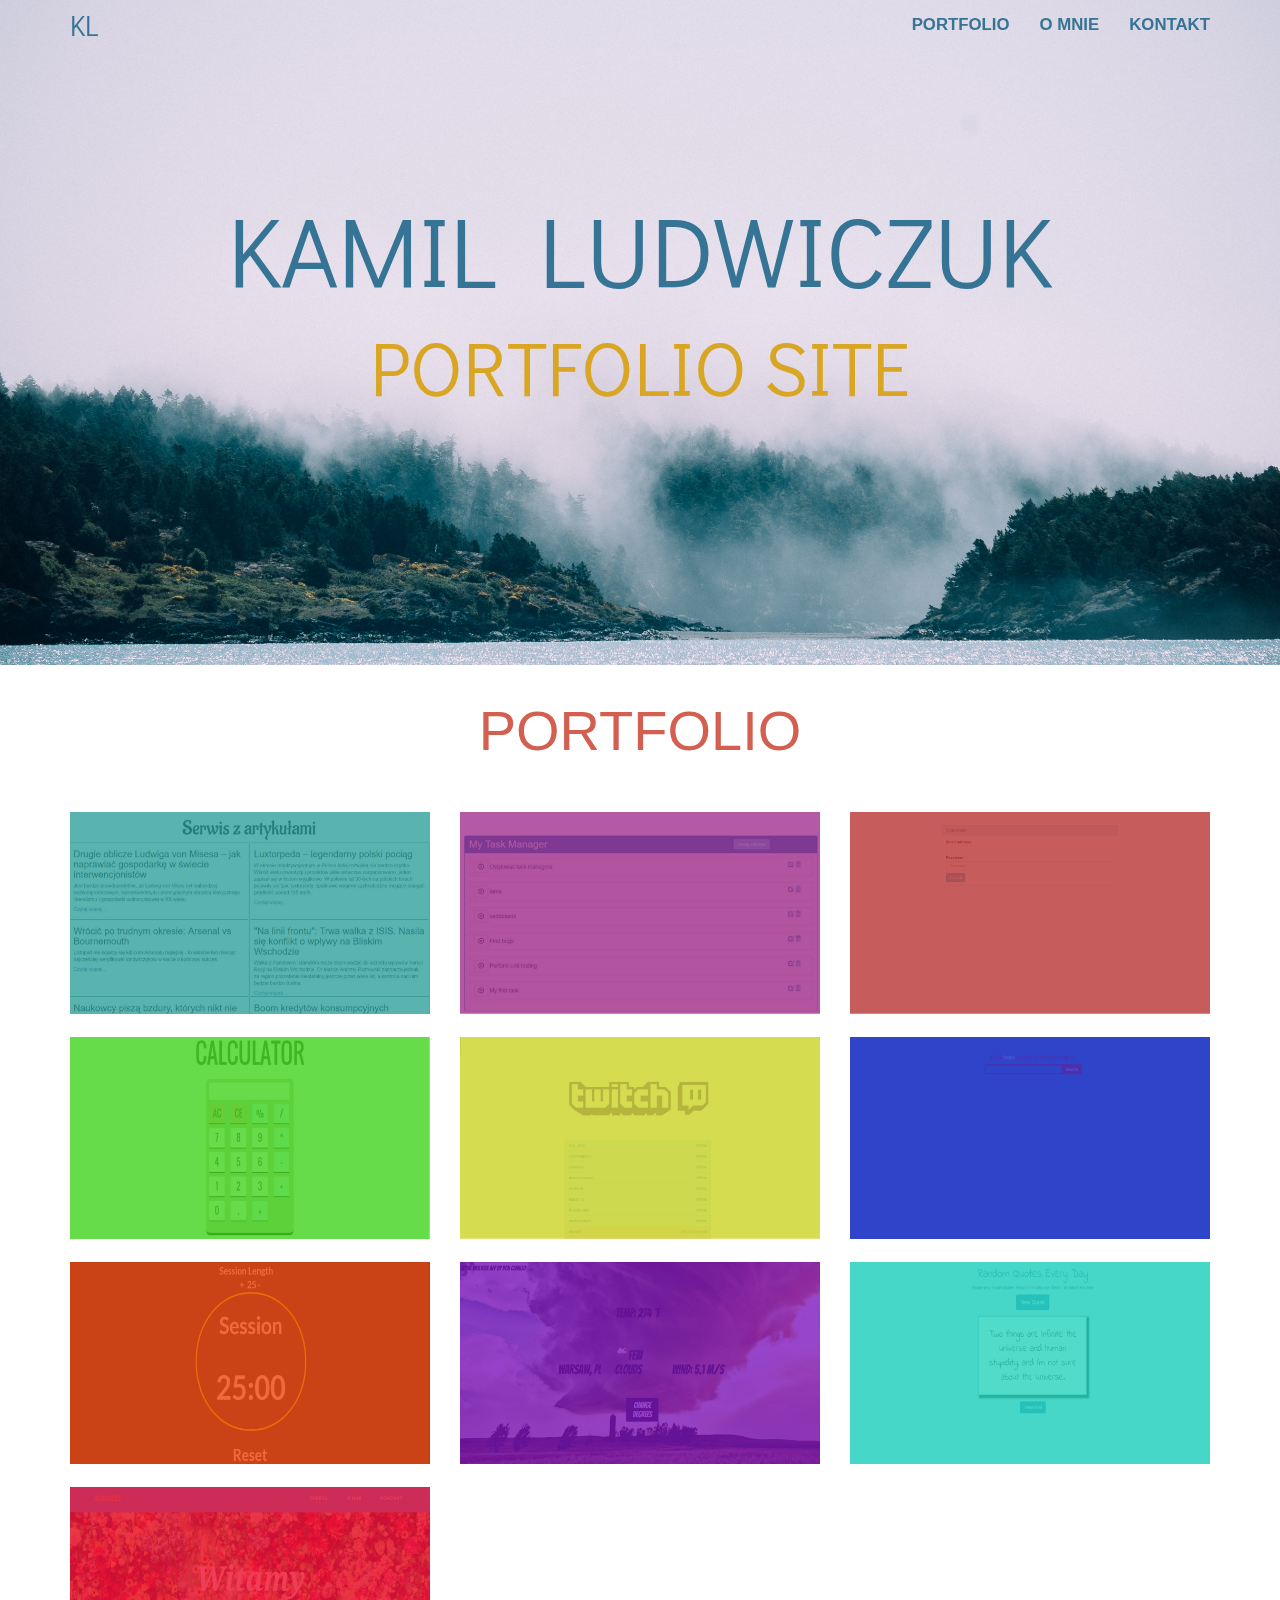
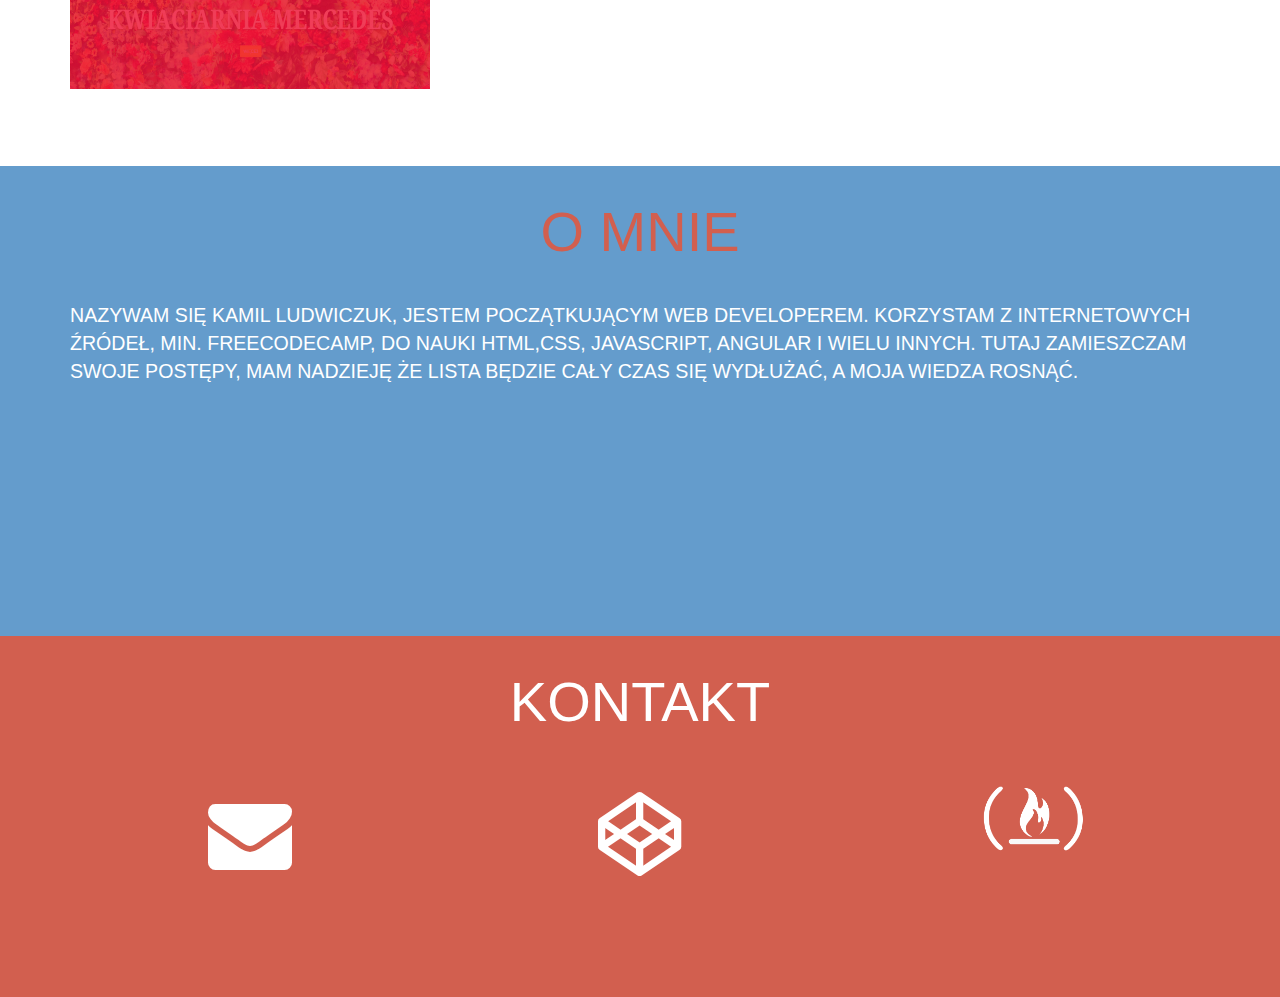
==== commit 4b4b2fdf: "Dodanie dwuch projektów simpleCMS i MyTaskManager" ====
--- a/index.html
+++ b/index.html
@@ -10,12 +10,6 @@
     <link rel="stylesheet" href="https://maxcdn.bootstrapcdn.com/font-awesome/4.5.0/css/font-awesome.min.css">
     <!-- Latest compiled and minified CSS -->
     <link rel="stylesheet" href="http://maxcdn.bootstrapcdn.com/bootstrap/3.3.6/css/bootstrap.min.css">
-
-    <!-- jQuery library -->
-    <script src="https://ajax.googleapis.com/ajax/libs/jquery/1.12.2/jquery.min.js"></script>
-
-    <!-- Latest compiled JavaScript -->
-    <script src="http://maxcdn.bootstrapcdn.com/bootstrap/3.3.6/js/bootstrap.min.js"></script>
     <link href='style.css' rel='stylesheet' type='text/css'>
 </head>
 
@@ -59,6 +53,26 @@
                 <h2>Portfolio</h2>
                 <div class="col-sm-6 col-md-4 project-item">
                     <article>
+                        <a href="https://github.com/DonCamilliano/simpleCMS" target="_blank">
+                            <img src="img/simpleCMS2.jpg" alt="SimpleCMS">
+                            <div class="hover">
+                                <p>SimpleCMS</p>
+                            </div>
+                        </a>
+                    </article>
+                </div>
+                <div class="col-sm-6 col-md-4 project-item">
+                    <article>
+                        <a href="https://github.com/DonCamilliano/simpleCMS" target="_blank">
+                            <img src="img/MyTaskManager2.jpg" alt="SimpleCMS">
+                            <div class="hover">
+                                <p>MyTaskManager</p>
+                            </div>
+                        </a>
+                    </article>
+                </div>
+                <div class="col-sm-6 col-md-4 project-item">
+                    <article>
                         <a href="https://github.com/DonCamilliano/LogPanel" target="_blank">
                             <img src="img/Log_panel2.png" alt="Log panel">
                             <div class="hover">
@@ -144,6 +158,7 @@
                         </a>
                     </article>
                 </div>
+
 
             </div>
         </div>
@@ -171,8 +186,8 @@
                 </div>
                 <div class="col-xs-12 col-sm-12 col-md-4">
                     <a href="http://codepen.io/DonCamillo" target="_blank">
-                     <i class="fa fa-codepen"></i>
-                     </a>
+                        <i class="fa fa-codepen"></i>
+                    </a>
                 </div>
                 <div class="col-xs-12 col-sm-12 col-md-4">
                     <a href="http://www.freecodecamp.com/fccfd0304e8" target="_blank">
@@ -183,6 +198,11 @@
         </div>
         </div>
     </footer>
+    <!-- jQuery library -->
+    <script src="https://ajax.googleapis.com/ajax/libs/jquery/1.12.2/jquery.min.js"></script>
+
+    <!-- Latest compiled JavaScript -->
+    <script src="http://maxcdn.bootstrapcdn.com/bootstrap/3.3.6/js/bootstrap.min.js"></script>
     <script src="app.js"></script>
 </body>
 
--- a/style.css
+++ b/style.css
@@ -37,7 +37,7 @@
 }
 
 h1 {
-    color: #ffffff;
+    color: #357494;
     padding-top: 15%;
     font-size: 3em;
     text-align: center;
@@ -46,7 +46,7 @@
 }
 
 header p {
-    color: #357494;
+    color: #D9A623;
     padding-bottom: 20%;
     font-size: 2.5em;
     text-align: center;
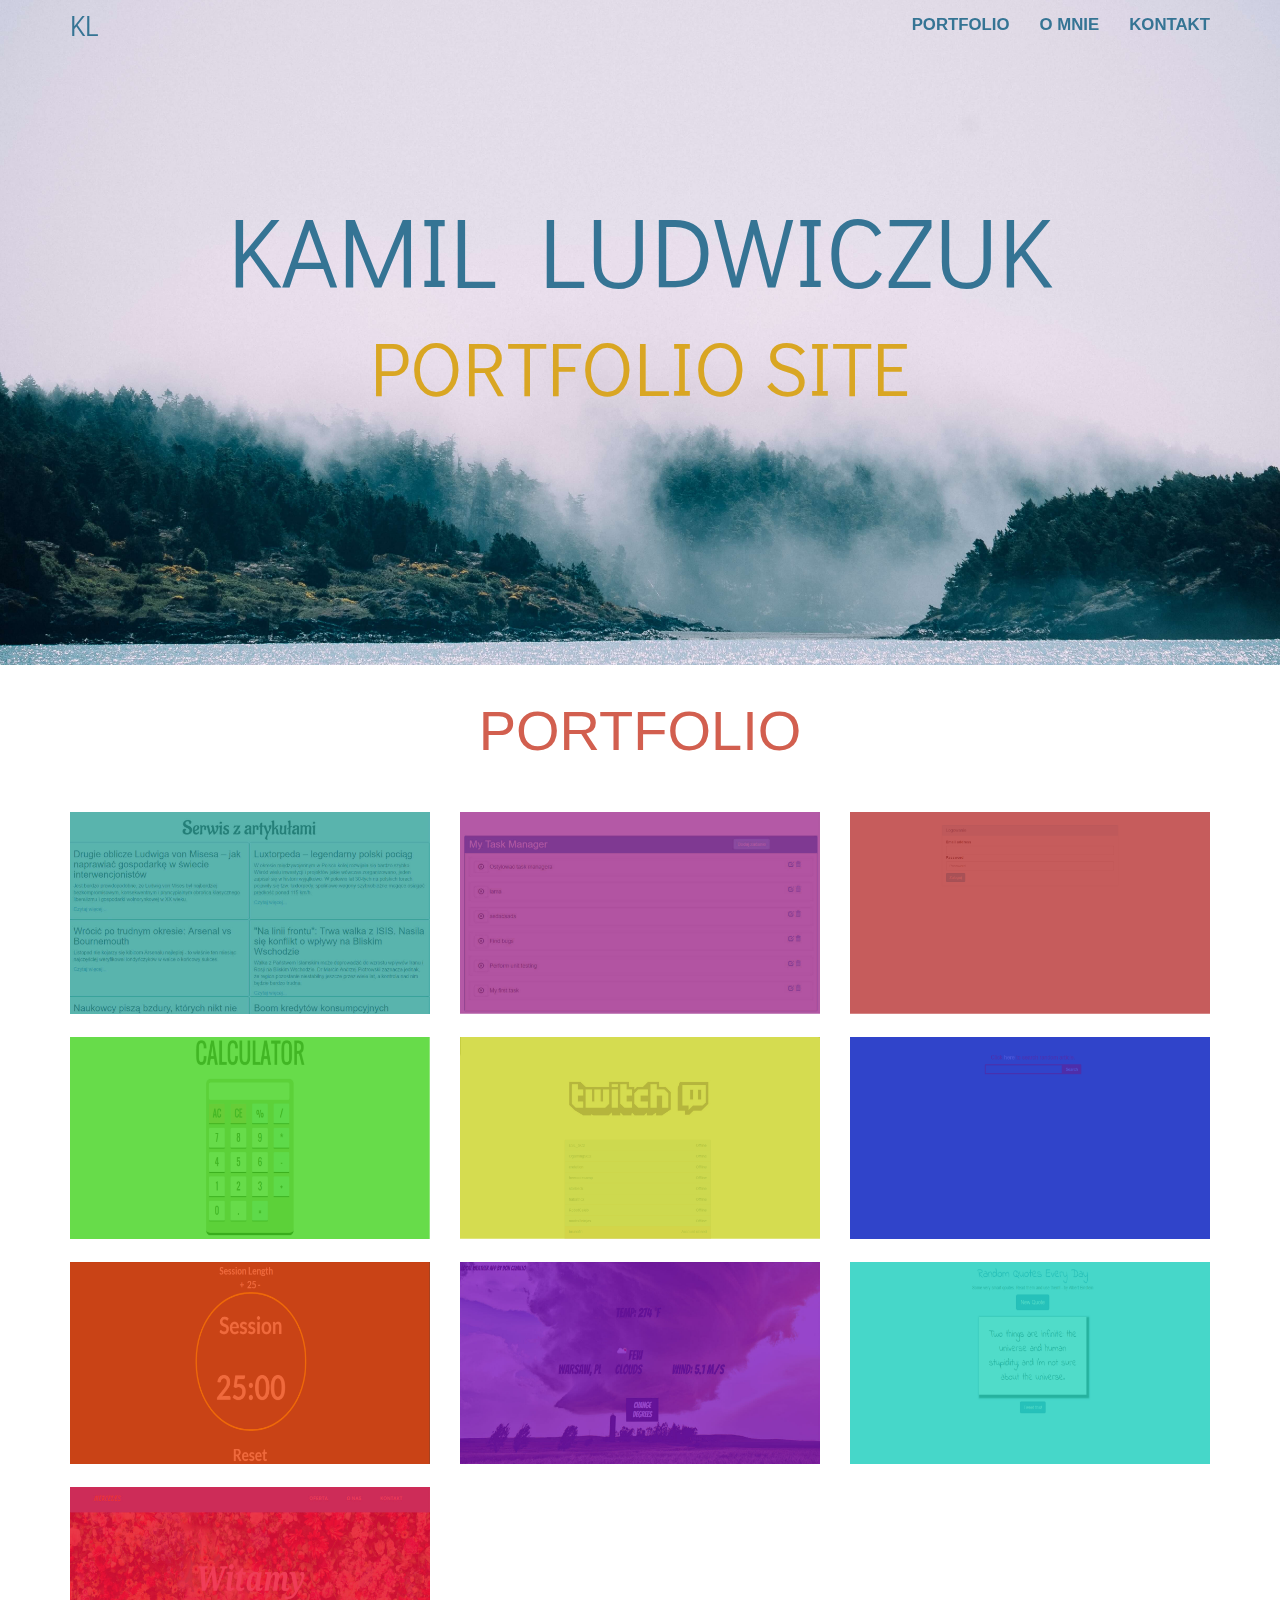
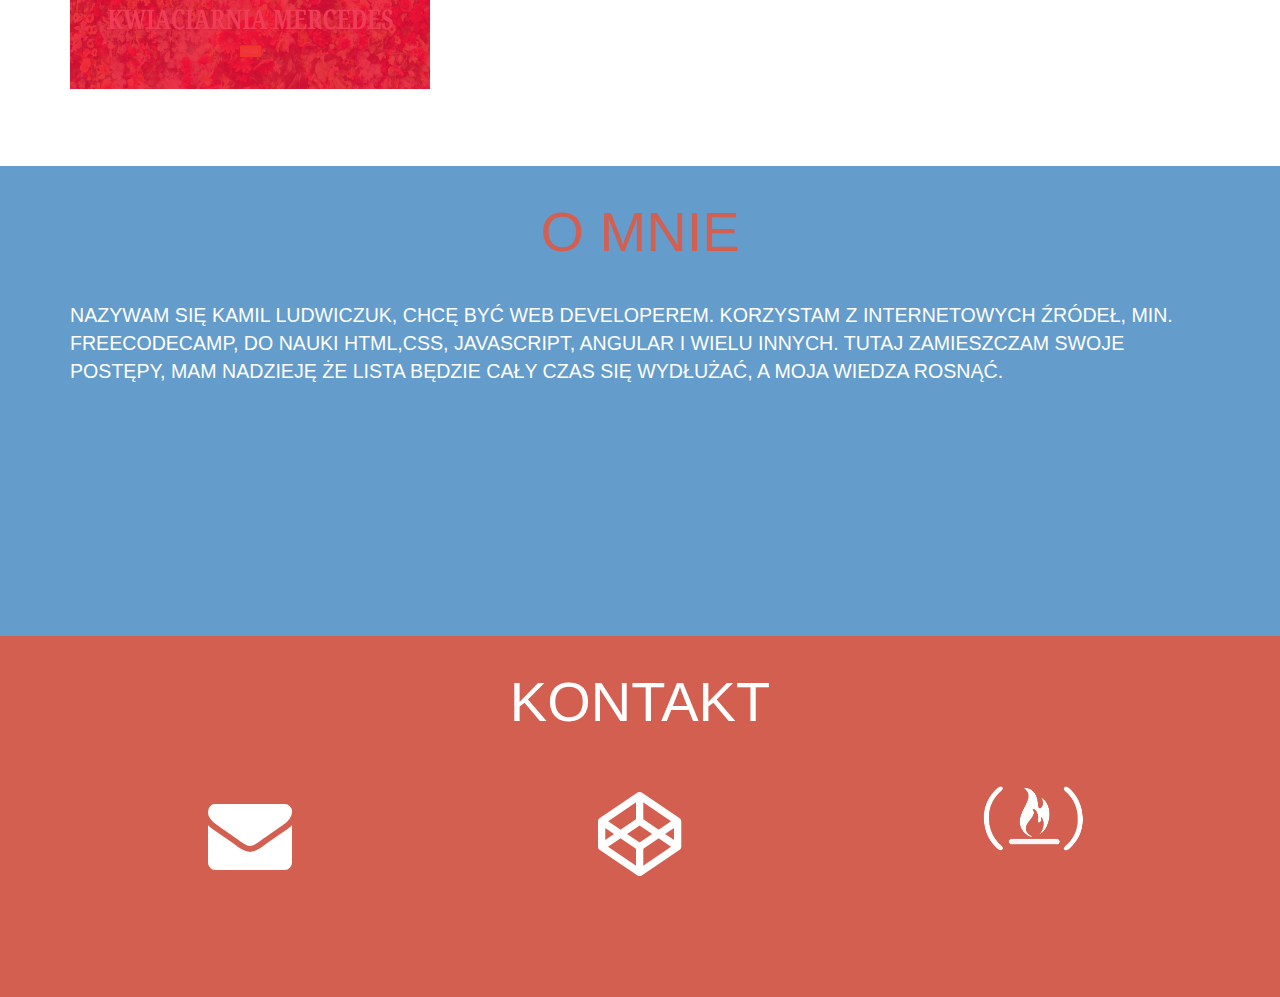
==== commit d46b0643: "Poprawienie portfolio" ====
--- a/index.html
+++ b/index.html
@@ -168,7 +168,7 @@
             <div class="row">
                 <div class="col-xs-12">
                     <h3>O mnie</h3>
-                    <p>Nazywam się Kamil Ludwiczuk, jestem początkującym Web Developerem. Korzystam z internetowych źródeł,
+                    <p>Nazywam się Kamil Ludwiczuk, chcę być Web Developerem. Korzystam z internetowych źródeł,
                         min. FreeCodeCamp, do nauki HTML,CSS, JavaScript, Angular i wielu innych. Tutaj zamieszczam swoje
                         postępy, mam nadzieję że lista będzie cały czas się wydłużać, a moja wiedza rosnąć.</p>
                 </div>
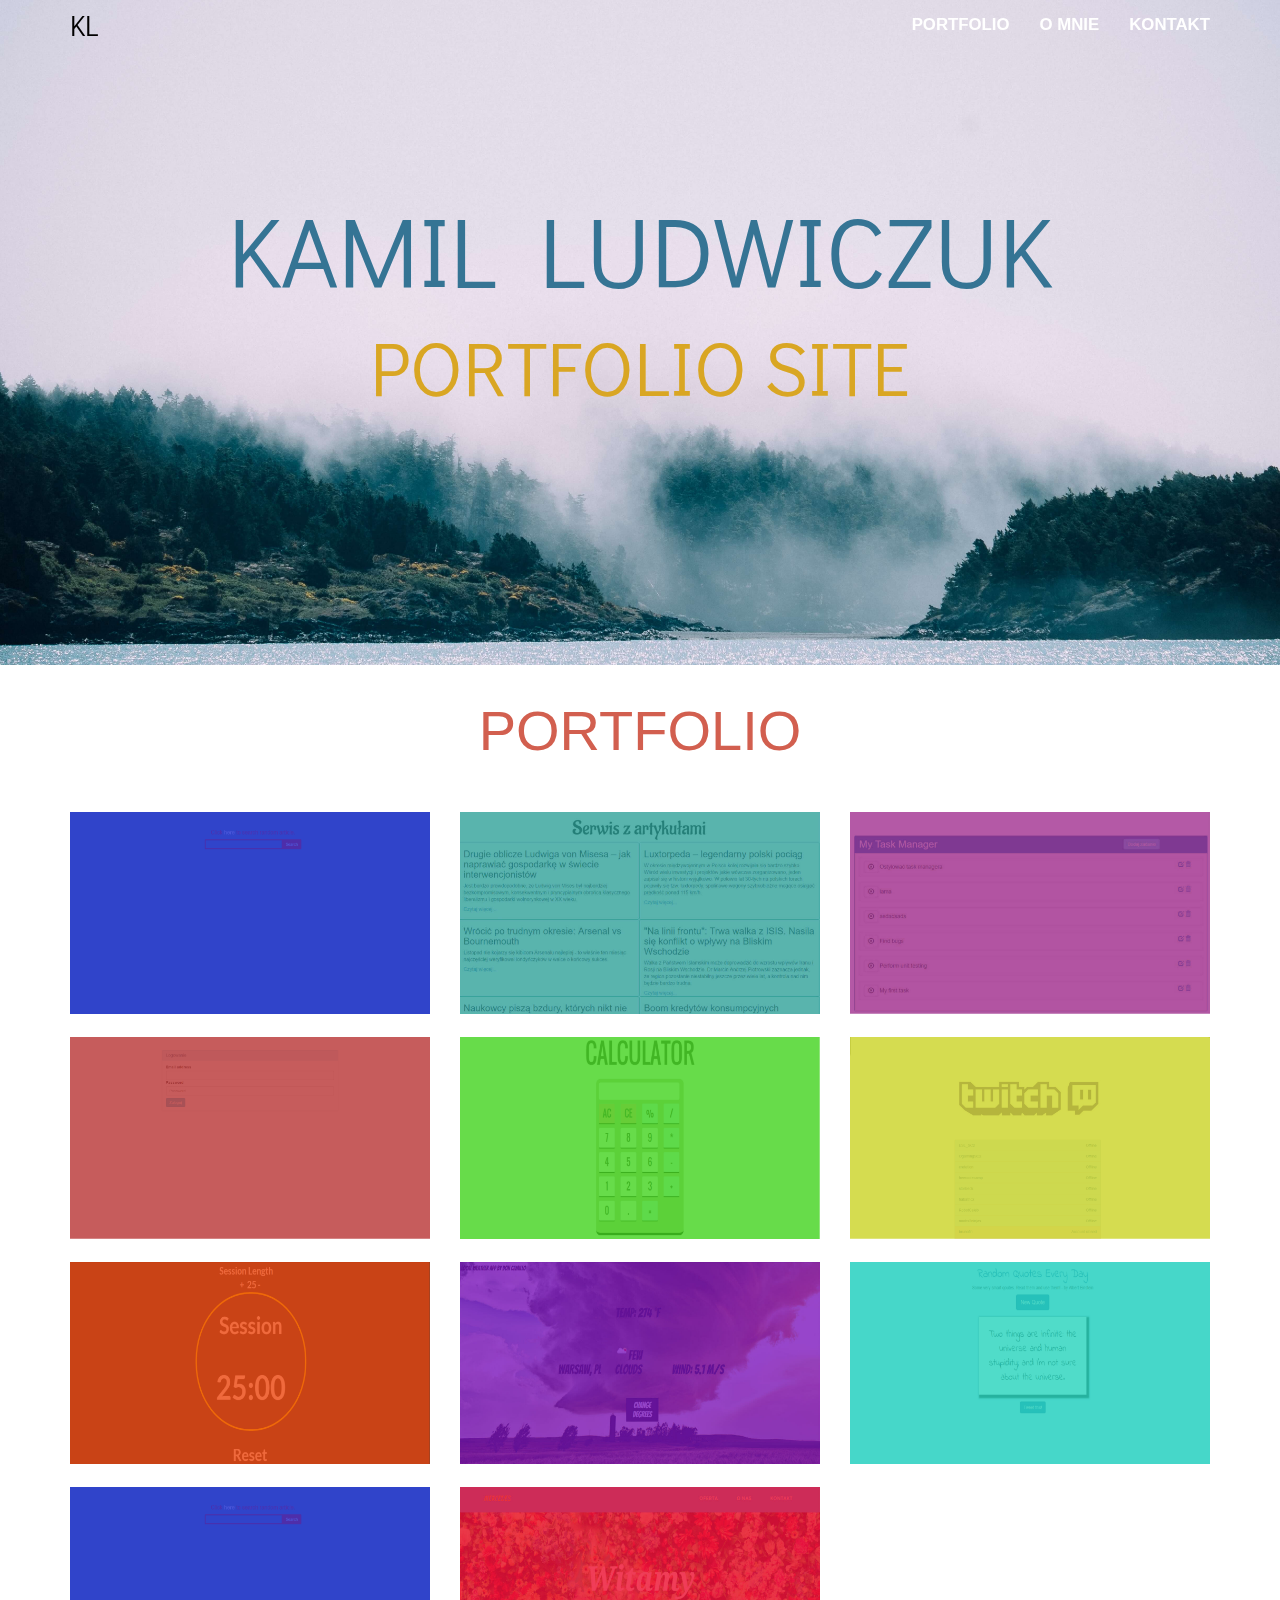
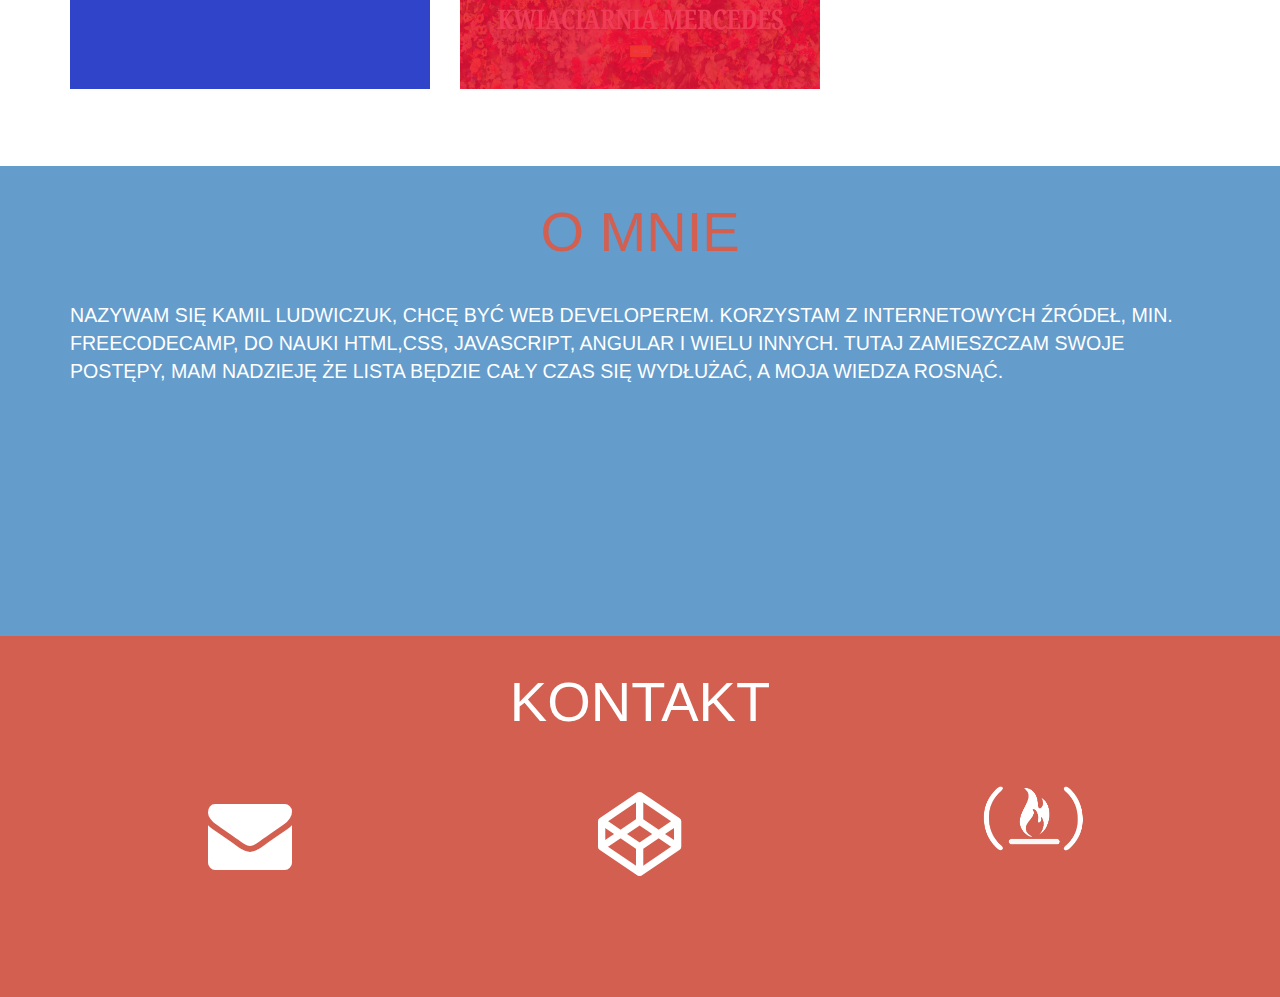
==== commit 6cdea0b9: "Portal-Angular2 added" ====
--- a/index.html
+++ b/index.html
@@ -52,6 +52,16 @@
             <div class="row">
                 <h2>Portfolio</h2>
                 <div class="col-sm-6 col-md-4 project-item">
+                        <article>
+                            <a href="https://github.com/DonCamilliano/Portal-Angular2" target="_blank">
+                                <img src="img/Wikipedia_Viewer2.png" alt="SimpleCMS">
+                                <div class="hover">
+                                    <p>Portal - Angular 2+</p>
+                                </div>
+                            </a>
+                        </article>
+                    </div>
+                <div class="col-sm-6 col-md-4 project-item">
                     <article>
                         <a href="https://github.com/DonCamilliano/simpleCMS" target="_blank">
                             <img src="img/simpleCMS2.jpg" alt="SimpleCMS">
@@ -106,17 +116,6 @@
 
                 <div class="col-sm-6 col-md-4 project-item">
                     <article>
-                        <a href="https://github.com/DonCamilliano/WikipediaViewer" target="_blank">
-                            <img src="img/Wikipedia_Viewer2.png" alt="Wikipedia Viewer">
-                            <div class="hover">
-                                <p>Wikipedia Viever</p>
-                            </div>
-                        </a>
-                    </article>
-                </div>
-
-                <div class="col-sm-6 col-md-4 project-item">
-                    <article>
                         <a href="https://github.com/DonCamilliano/Pomodoro_Clock" target="_blank">
                             <img src="img/Pomodoro_clock2.png" class="img-responsive" alt="Pomodoro Clock">
                             <div class="hover">
@@ -147,6 +146,17 @@
                         </a>
                     </article>
                 </div>
+
+                <div class="col-sm-6 col-md-4 project-item">
+                        <article>
+                            <a href="https://github.com/DonCamilliano/WikipediaViewer" target="_blank">
+                                <img src="img/Wikipedia_Viewer2.png" alt="Wikipedia Viewer">
+                                <div class="hover">
+                                    <p>Wikipedia Viever</p>
+                                </div>
+                            </a>
+                        </article>
+                    </div>
 
                 <div class="col-sm-6 col-md-4 project-item">
                     <article>
--- a/style.css
+++ b/style.css
@@ -14,20 +14,20 @@
 .navbar>.container .navbar-brand {
      font-family: 'Didact Gothic', sans-serif;
      font-size: 2em;
-     color: #357494;
+     color: #000;
 }
 
 .navbar-default {
     background-color: transparent;
     border-bottom: none;
-    color: #ffffff;
+    color: #fff;
 }
 
 .navbar-default .navbar-nav>li>a {
     font-weight: bold;
     font-family: 'Lato', sans-serif;
     text-transform: uppercase;
-    color: #357494;
+    color: #fff;
     font-size: 1.2em;
 }
 
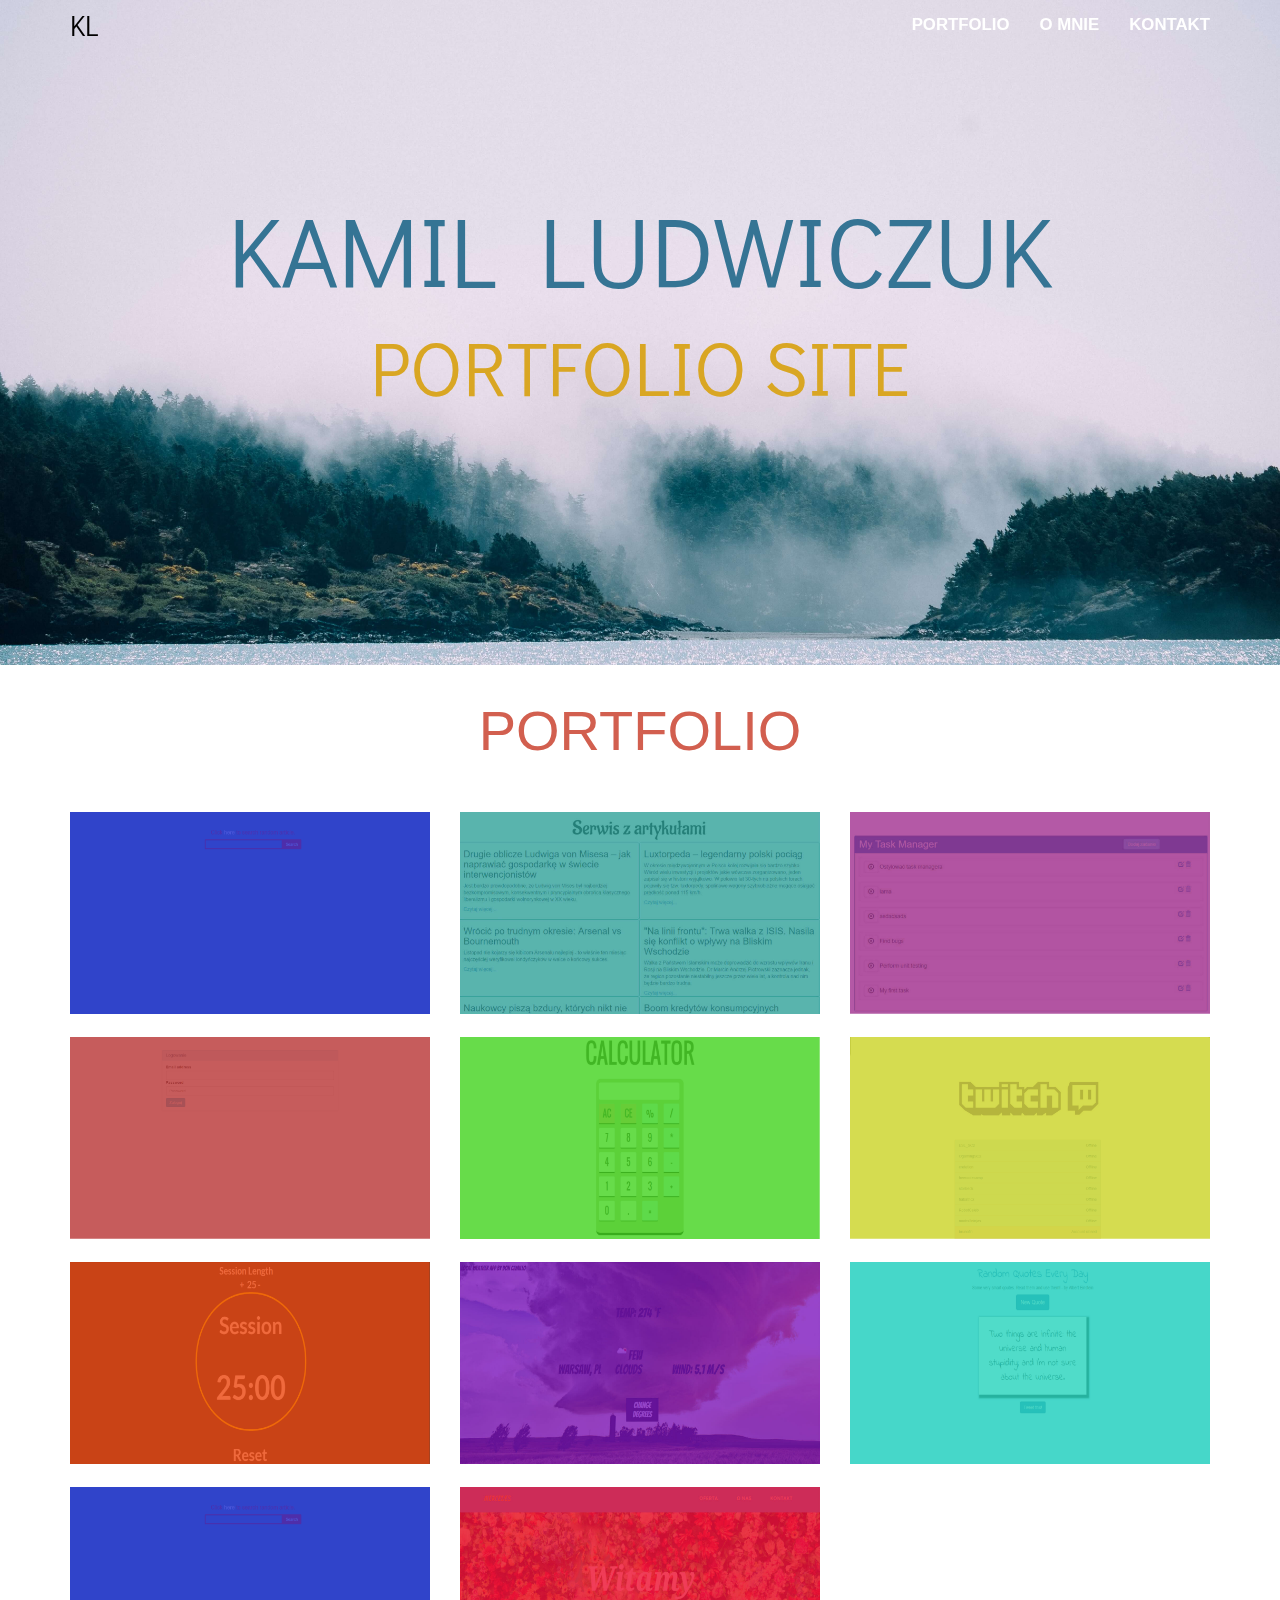
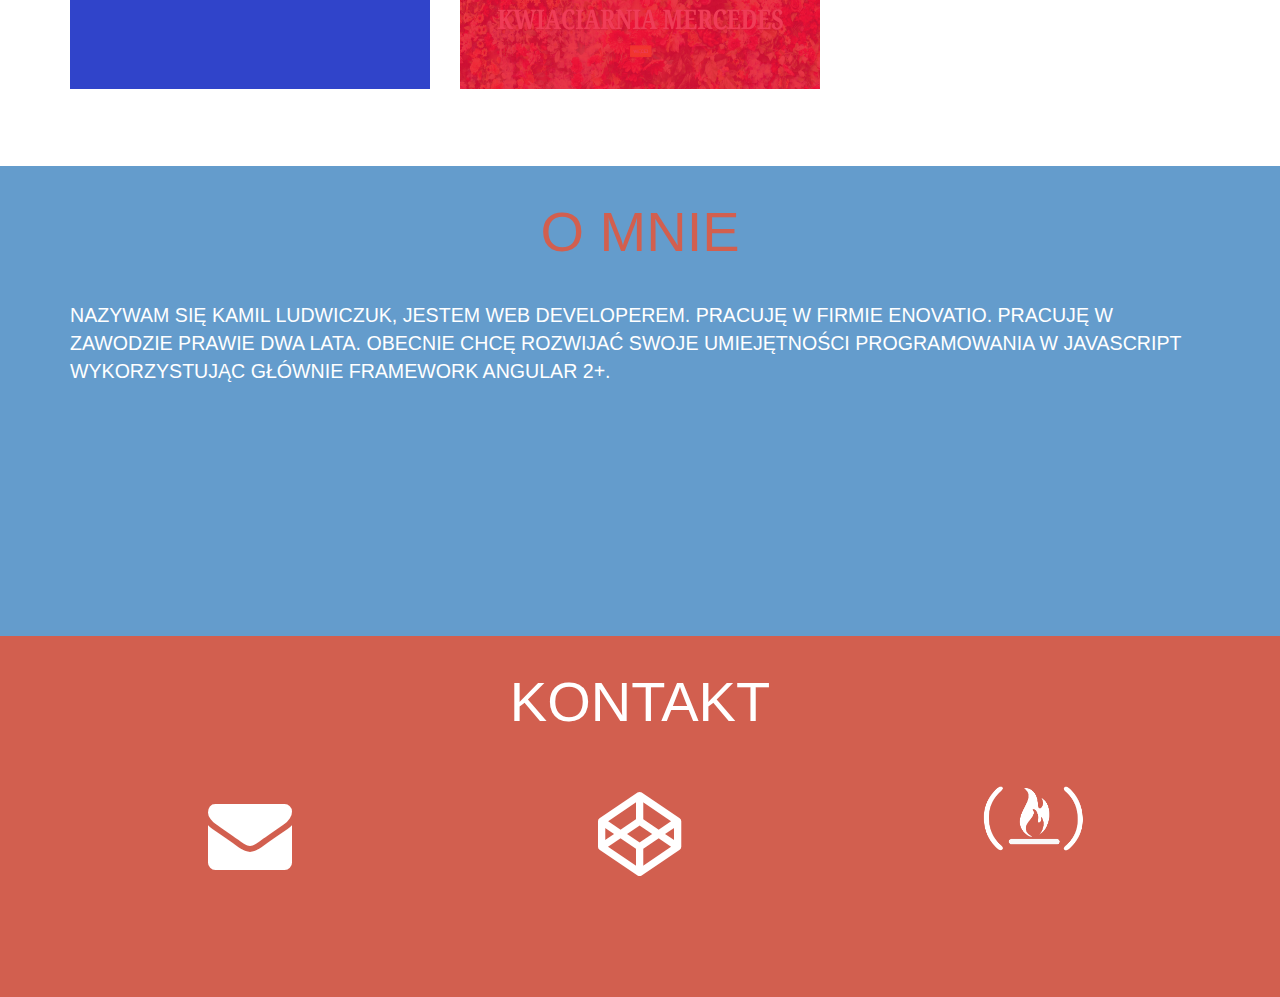
==== commit a081371c: "My info updated" ====
--- a/index.html
+++ b/index.html
@@ -178,9 +178,10 @@
             <div class="row">
                 <div class="col-xs-12">
                     <h3>O mnie</h3>
-                    <p>Nazywam się Kamil Ludwiczuk, chcę być Web Developerem. Korzystam z internetowych źródeł,
-                        min. FreeCodeCamp, do nauki HTML,CSS, JavaScript, Angular i wielu innych. Tutaj zamieszczam swoje
-                        postępy, mam nadzieję że lista będzie cały czas się wydłużać, a moja wiedza rosnąć.</p>
+                    <p>Nazywam się Kamil Ludwiczuk, jestem Web Developerem. Pracuję w 
+                        firmie Enovatio. Pracuję w zawodzie prawie dwa lata. Obecnie chcę rozwijać swoje
+                         umiejętności programowania w Javascript wykorzystując głównie framework
+                          Angular 2+.</p>
                 </div>
             </div>
         </div>
